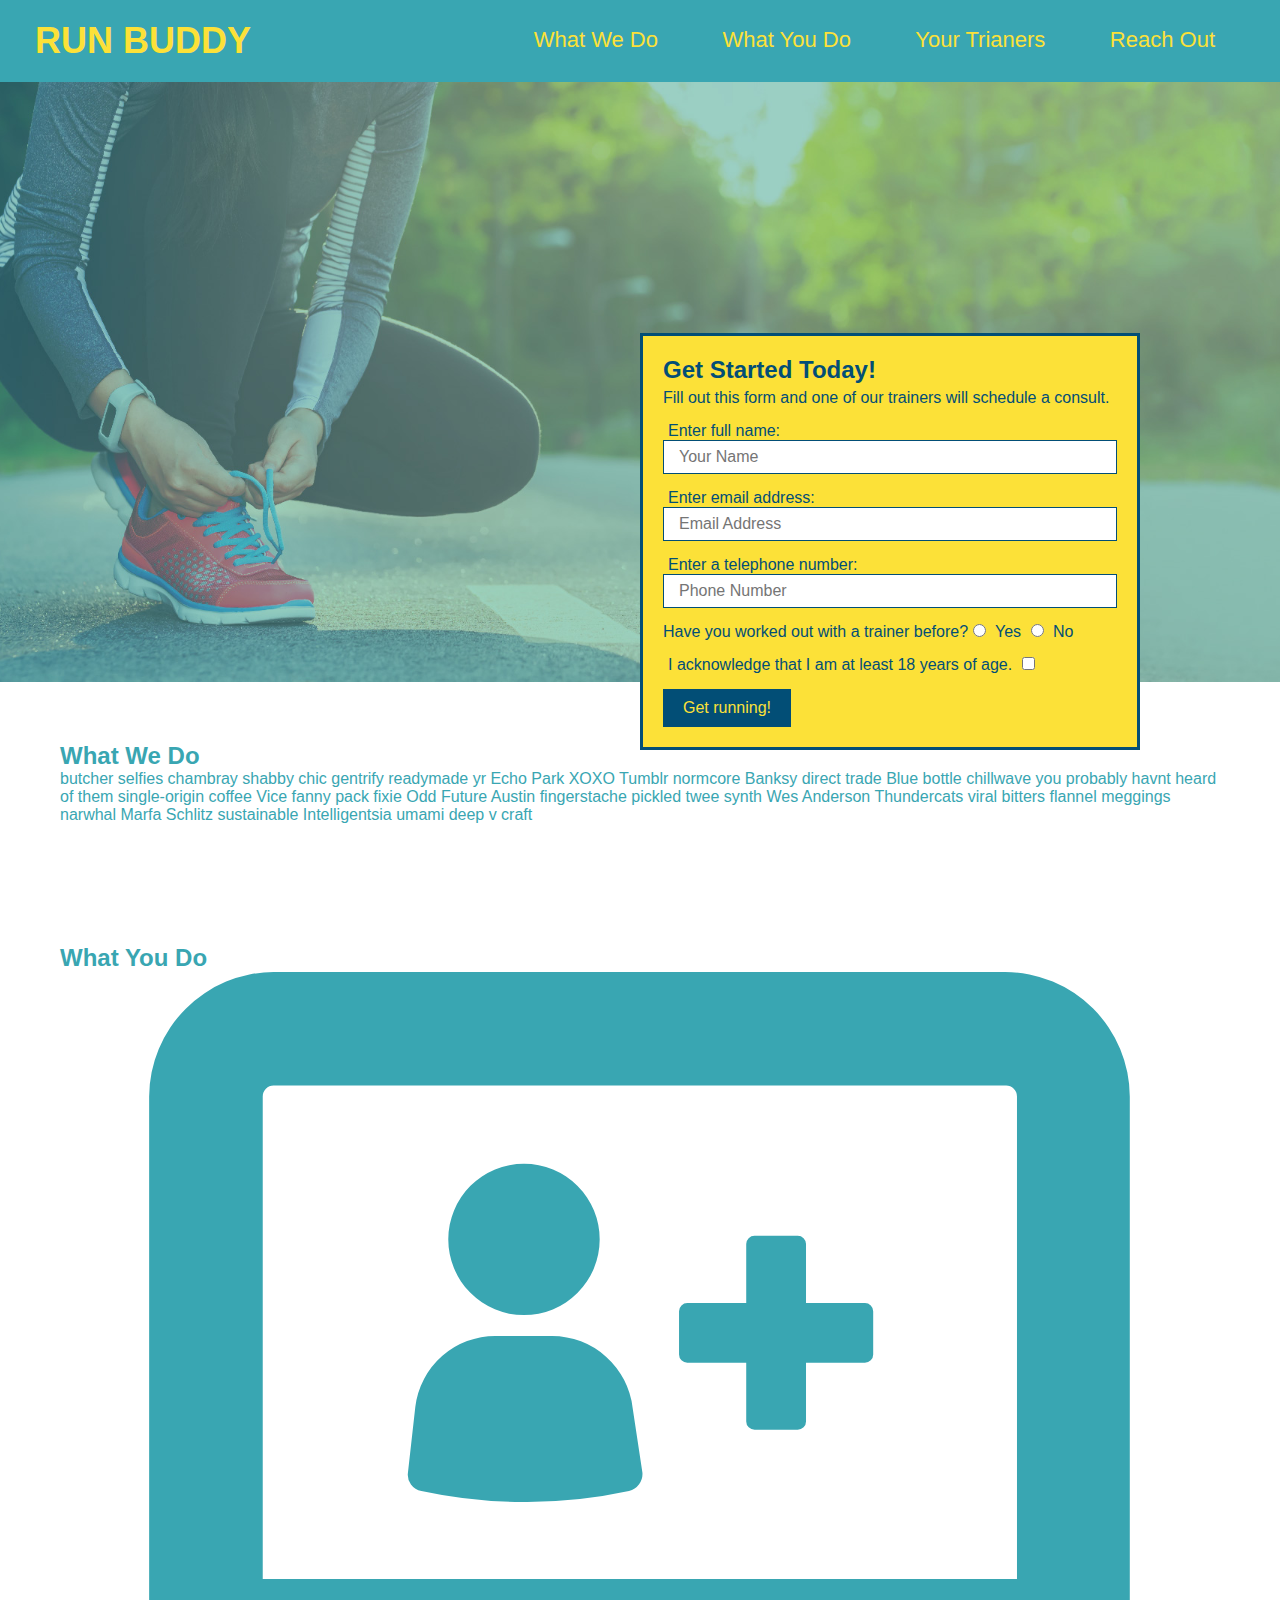
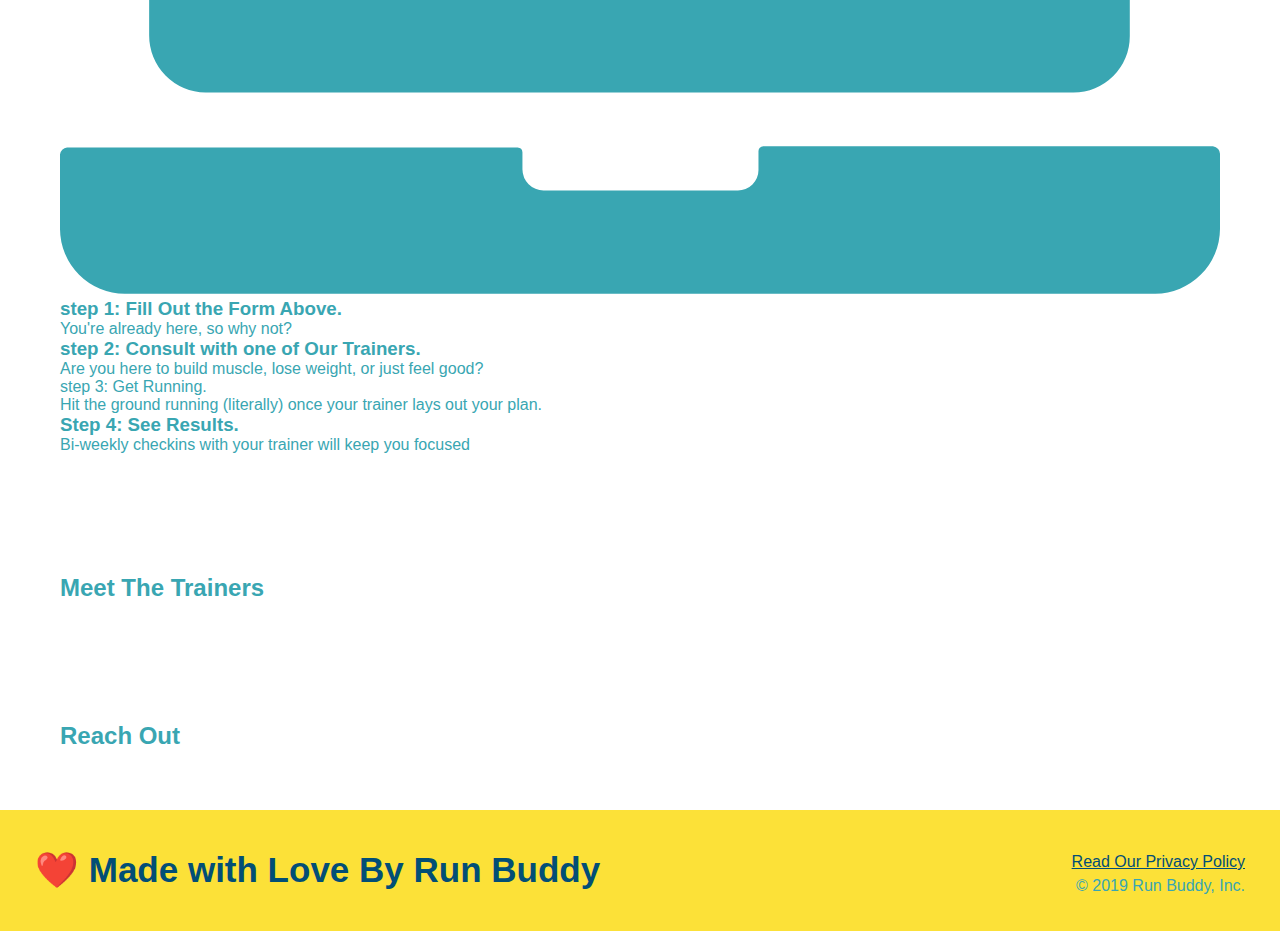
==== index.html @ 588a7736 "run buddy" ====
<!DOCTYPE html>
<html lang="eng">
  <head>
    <link rel="stylesheet" href="./assets/css/style.css" />   
   <meta charset="UTF-8"  />
   <title>Run Buddy</title>
  </head>
<body>
    <!-- navigation -->
    <header>
      <h1>
       <a href="/">RUN BUDDY</a>
     </h1> 
     <nav>
     <!-- Unordered List element-->
     <ul>
      <!-- List item element-->
     <li>
        <!-- Anchor element-->
     <a href="#what-we-do">What We Do</a>
     </li>
     <li>
    <a href="#what-you-do">What You Do</a>
     </li>
     <li>
     <a href="#your-trainers">Your Trianers</a>
     </li>
     <li>
     <a href="reach-out">Reach Out</a>
     </li>
     </ul>
     </nav>
     </header>
     
     <!-- hero/jumbotron-->
     <section class="hero">
      <div class="hero-form">
        <h3>Get Started Today!</h3>
        <p>Fill out this form and one of our trainers will schedule a consult.</p>
        <form>
         <label for="name">Enter full name:</label>
         <input type="text" placeholder="Your Name" name="name" id="name" class="form-input">

         <label for="email">Enter email address:</label>
         <input type="text" placeholder="Email Address" name="email" id="email" class="form-input">

         <label for="phone">Enter a telephone number:</label>
         <input type="text" placeholder="Phone Number" name="phone" id="phone" class="form-input">
         
          <p>
            Have you worked out with a trainer before?
            <input type="radio" name="trainer-confirm" id="trainer-yes" />
            <label for="trainer-yes">Yes</label>
            <input type="radio" name="trainer-confirm" id="trainer-no" />
            <label for="trainer-no">No</label>
          </p>
          <p>
            <label for="checkbox" >
              I acknowledge that I am at least 18 years of age.
            </label>
            <input type="checkbox" name="age-confirm" id="checkbox" />
          </p>
          <button type="submit">
            Get running!
          </button>
        </form>
      </div>
    </section>
     <!--"what we do" section-->
     <section id="what-we-do">
     <h2>What We Do</h2>
     <p>
       butcher selfies chambray shabby chic gentrify readymade yr Echo Park XOXO Tumblr normcore Banksy direct trade Blue bottle chillwave you probably havnt heard of them single-origin coffee Vice fanny pack fixie Odd Future Austin fingerstache pickled twee synth Wes Anderson Thundercats viral bitters flannel meggings narwhal Marfa Schlitz sustainable Intelligentsia umami deep v craft
     </p>
     </section>

     <!--"What you do" section-->
     <section id="what-you-do">
        <h2>What You Do</h2>

        <div>
          <img src="./assets/images/step-1.svg" alt=""/>
          <h3> step 1: Fill Out the Form Above.</h3>
          <p>You're already here, so why not?</p>
        </div>

        <div>
          <h3>step 2: Consult with one of Our Trainers.</h3>
          <p>Are you here to build muscle, lose weight, or just feel good?</p>
        </div>

        <div>step 3: Get Running.
        <p>Hit the ground running (literally) once your trainer lays out your plan.</p>
      </div>

<div>
  <h3>Step 4: See Results.</h3>
  <p>Bi-weekly checkins with your trainer will keep you focused</p>
</div>
     </section>

     <!--"meet the trainers" section-->
     <section>
        <h2>Meet The Trainers</h2>
     </section>
     <!--"reach out" section-->
     <section>
        <h2>Reach Out</h2>
     </section>

     <!--footer-->
     <footer>
         <div>
             <a href="#">Read Our Privacy Policy</a><br />
             &copy; 2019 Run Buddy, Inc.
         </div>
        <h2>❤️ Made with Love By Run Buddy</h2>
     </footer>
 </body>
     </html>
---- assets/css/style.css ----
* {
margin: 0;
padding: 0;
box-sizing: border-box;
}

body {
    /* more on this crazy alphanumerical value in a minute! */
 color: #39a6b2;
font-family: Helvetica, Arial, sans-serif;
}
  /* apply styles to <header> */
header {
    padding:20px 35px;
    background-color: #39a6b2;
}
header h1 {
    font-weight: bold;
    font-size: 36px;
    color: #fce138;
    margin: 0;
     display: inline;
}

header a {
text-decoration: none;
color: #fce138;
}

header nav {
    float: right;
    margin: 7px 0;
}

header nav ul li {
    display: inline;
}

header nav ul li a {
    margin: 0 30px;
    font-weight: lighter;
    font-size: 22px;
 }

footer {
    background: #fce138;
    width: 100%;
    padding: 40px 35px;
}

footer h2 {
    display: inline;
    color:#024e76;
    font-size: 35px;
    margin: 0;
}

footer div {
float: right;
line-height: 1.5;
text-align: right;
}

footer a {
     color: #024e76;
}

section {
  padding: 60px;
}  

 /* Hero Style Start */
.hero {
   background-image: url("../images/hero-bg.jpg");
  height: 600px;
   background-size: cover;
  background-position: center;
     position: realative;
}
  /* Hero Style End */
  


.hero-form {
border: 3px solid #024e76;
background-color: #fce138;
padding: 20px;
width: 500px;
color: #024e76;
position: absolute;
bottom: 150px;
right: 140px;
 }
.hero-form h3 {
   font-size: 24px;
  margin: 0;
}

.hero-form p {
  margin: 5px 0 15px 0;
}

.form-input {
    border: 1px solid #024e76;
    display: block;
    padding: 7px 15px;
    font-size: 16px;
    color: #024e76;
    width: 100%;
 margin-bottom: 15px;
  }

.hero-form label {
   margin: 0 5px;
  }

.hero-form button{
  color: #fce138;
   background-color: #024e76;
  border: none;
   padding: 10px 20px;
   font-size: 16px;
  }
  /* HERO STYLES END */
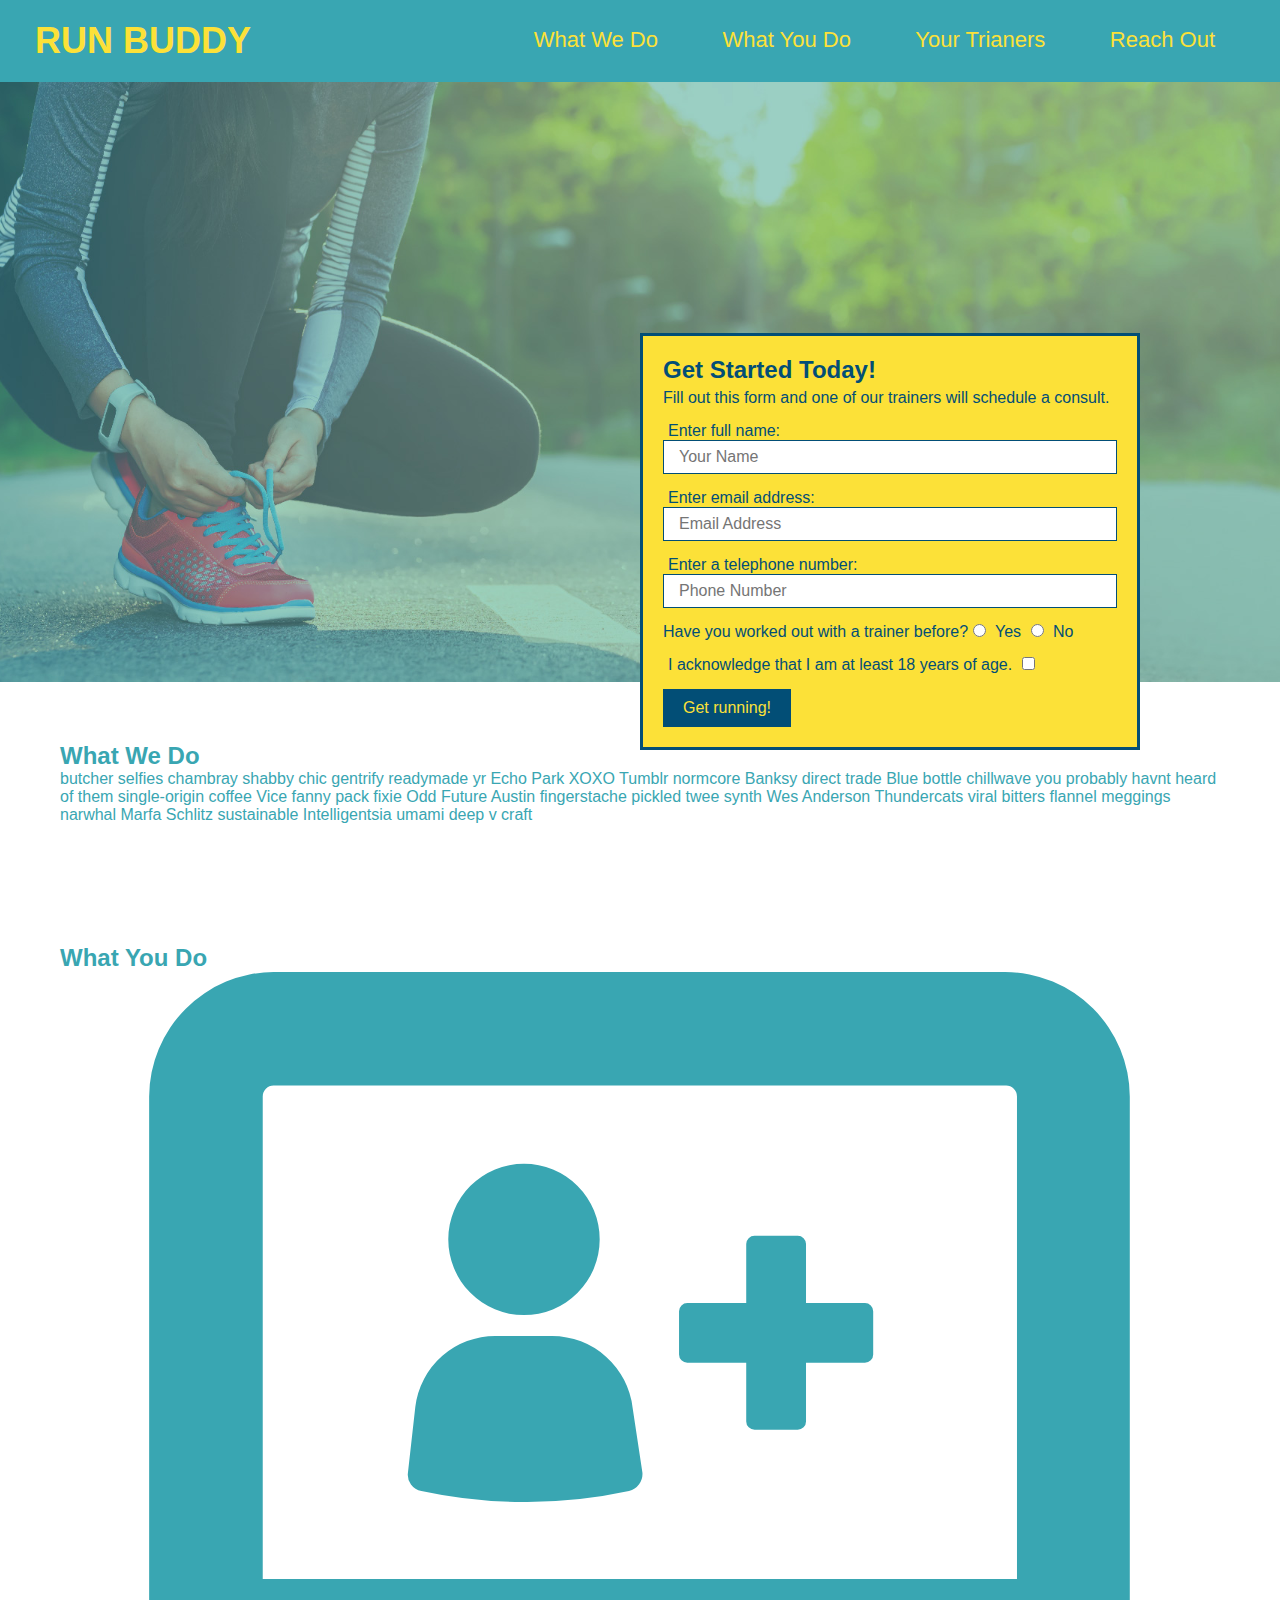
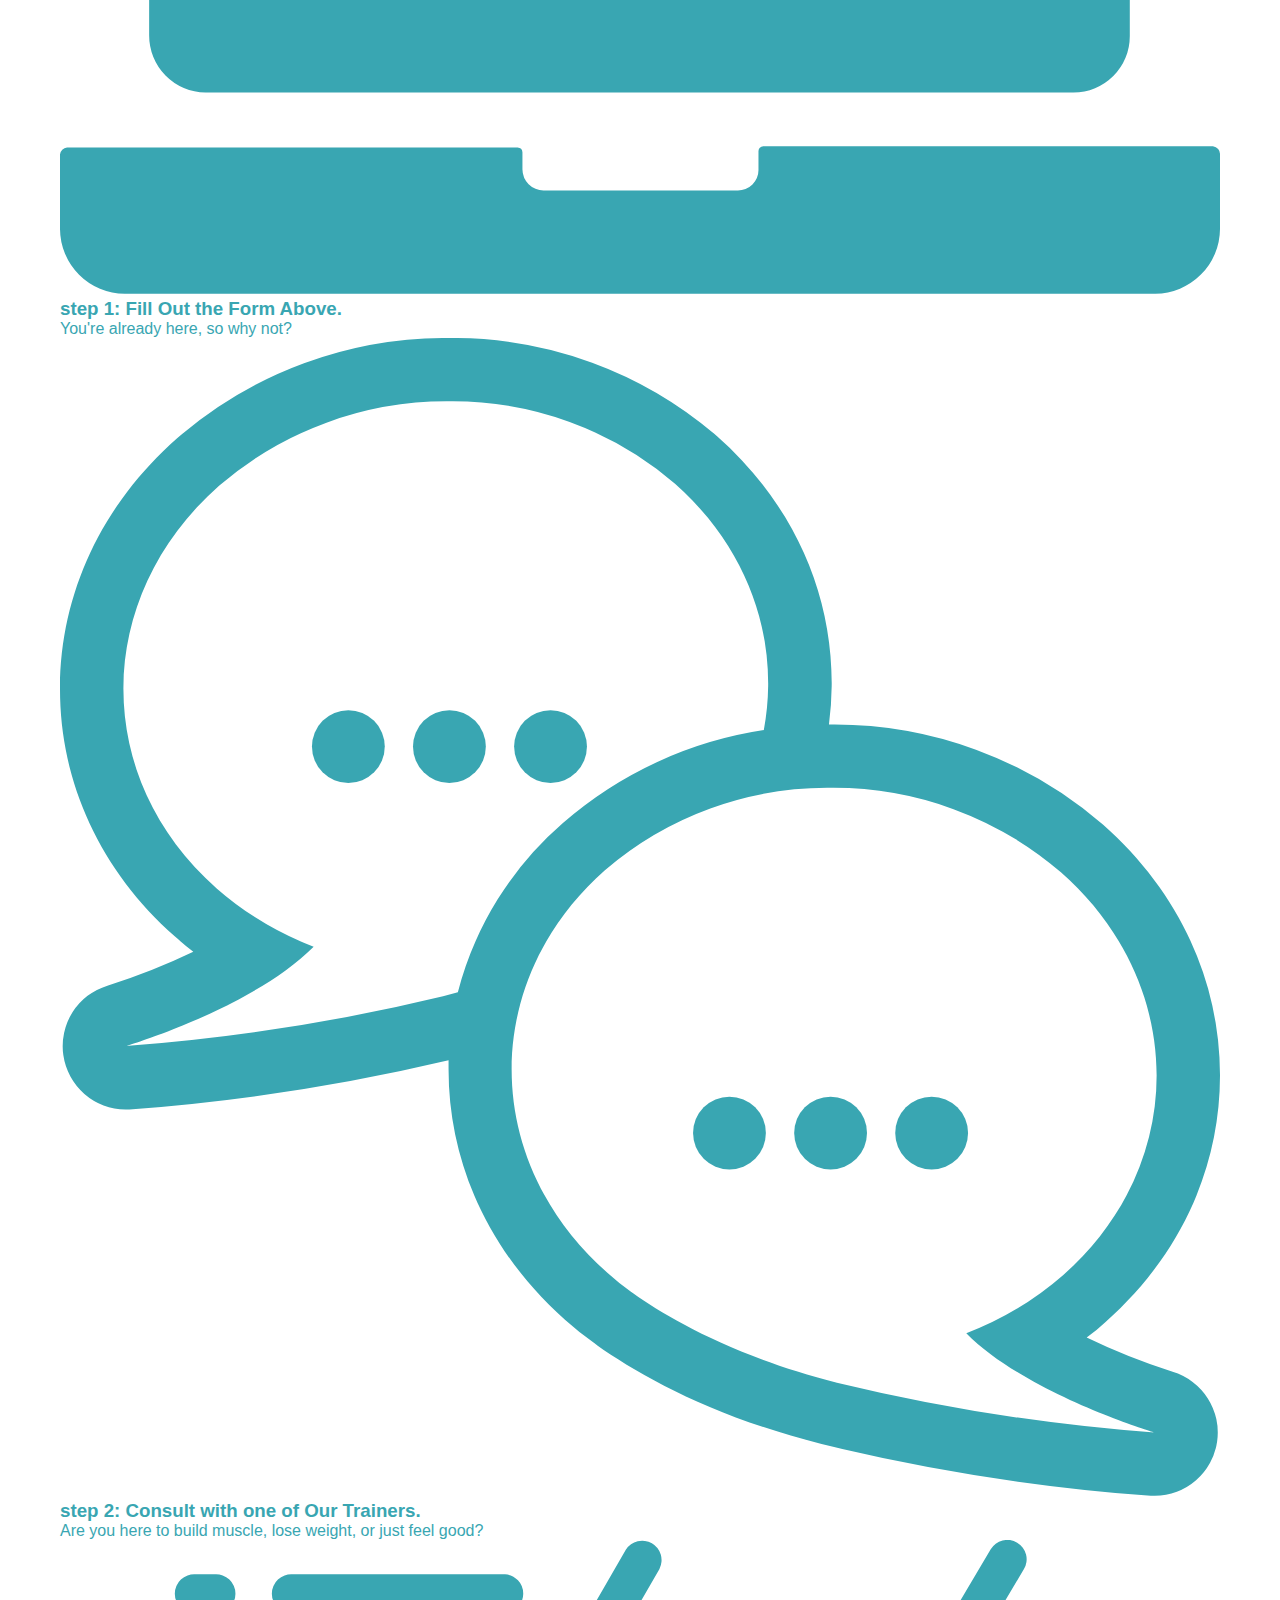
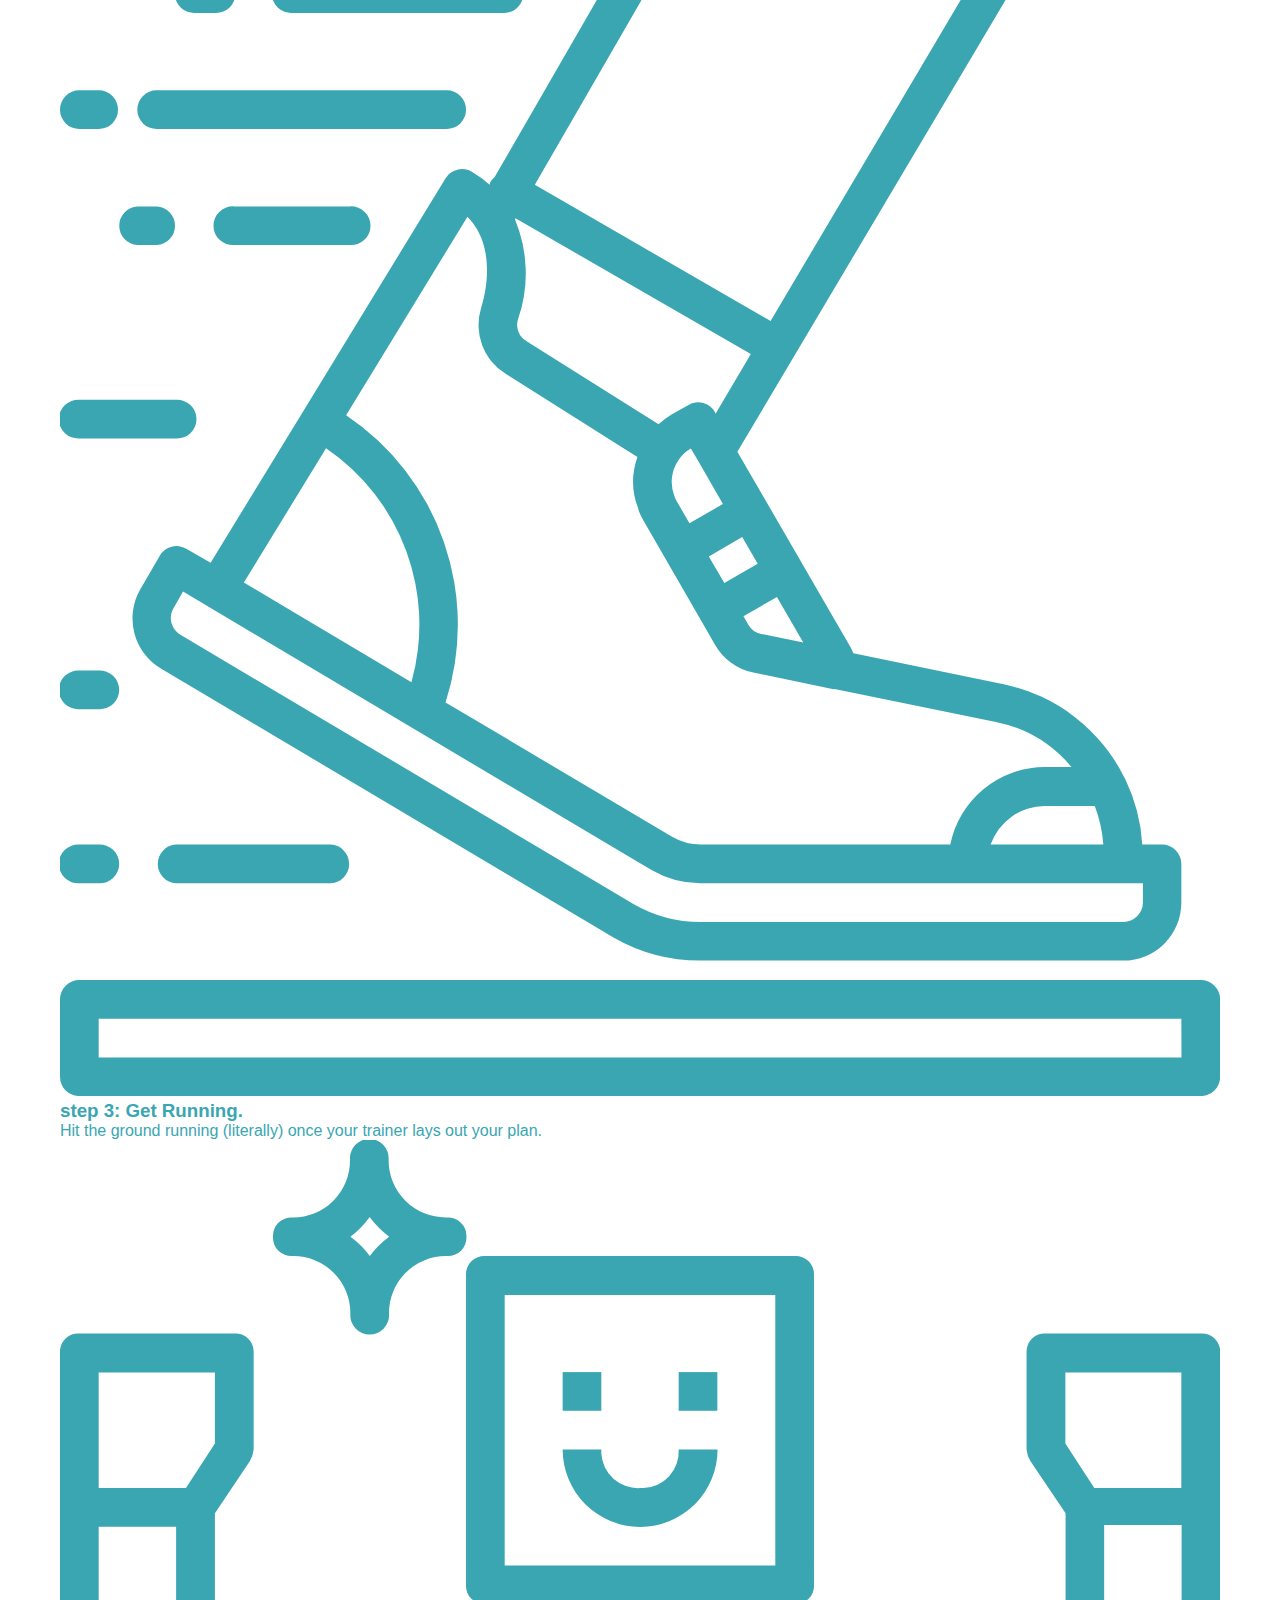
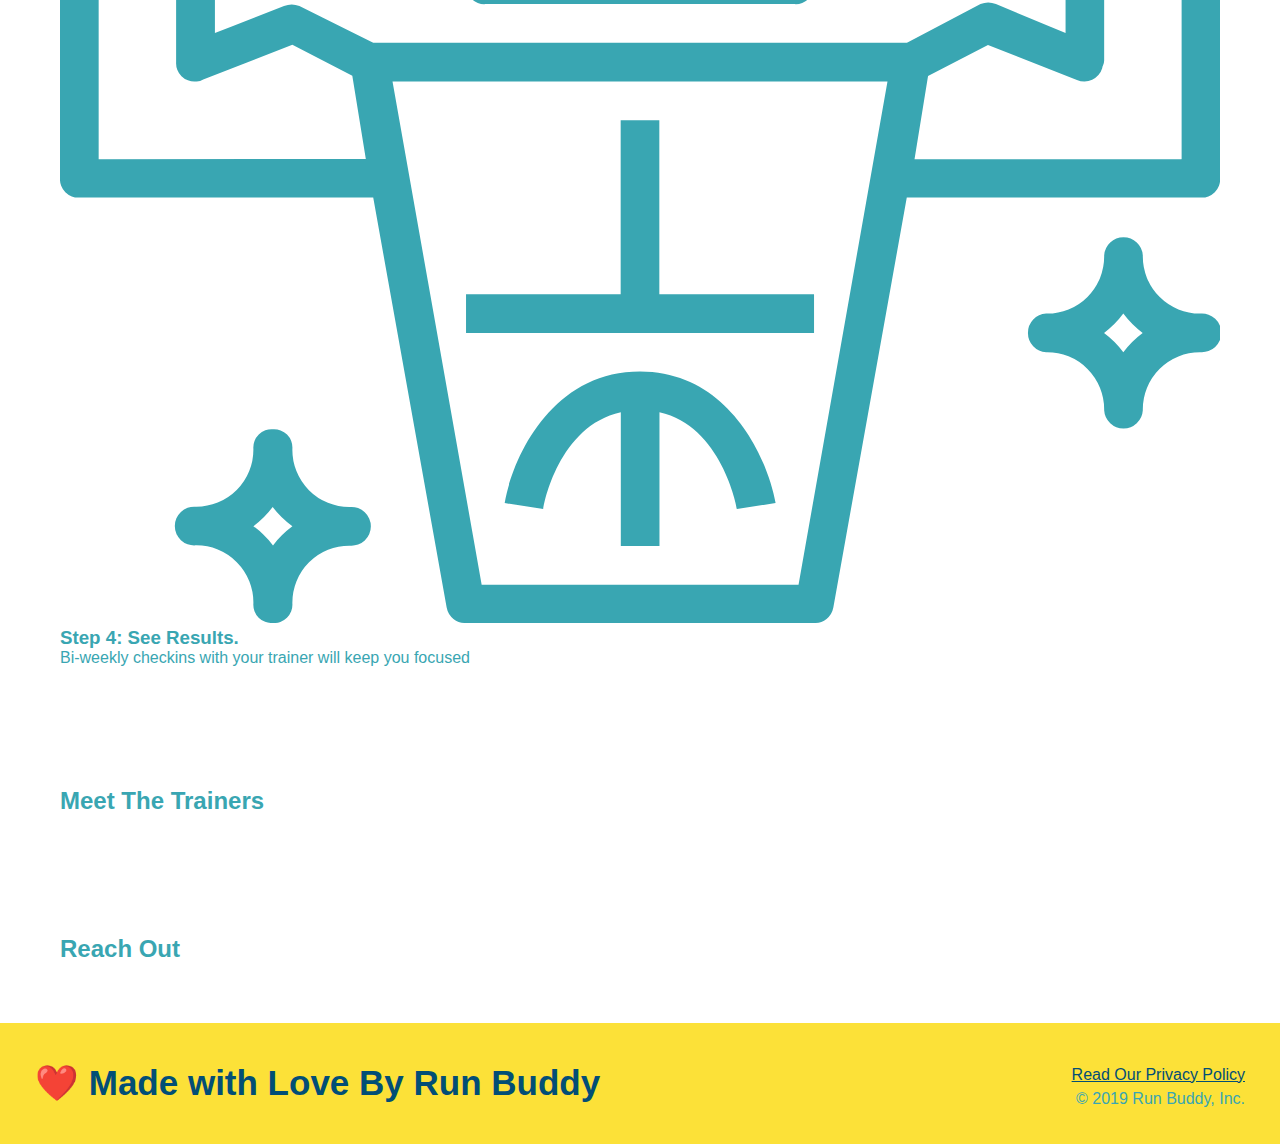
==== commit 38e73e5a: "run buddy" ====
--- a/index.html
+++ b/index.html
@@ -46,7 +46,7 @@
 
          <label for="phone">Enter a telephone number:</label>
          <input type="text" placeholder="Phone Number" name="phone" id="phone" class="form-input">
-         
+
           <p>
             Have you worked out with a trainer before?
             <input type="radio" name="trainer-confirm" id="trainer-yes" />
@@ -85,15 +85,19 @@
         </div>
 
         <div>
+          <img src="./assets/images/step-2.svg" alt=""/>
           <h3>step 2: Consult with one of Our Trainers.</h3>
           <p>Are you here to build muscle, lose weight, or just feel good?</p>
         </div>
 
-        <div>step 3: Get Running.
+        <div>
+          <img src="./assets/images/step-3.svg" alt=""/> 
+          <h3>step 3: Get Running.</h3>
         <p>Hit the ground running (literally) once your trainer lays out your plan.</p>
       </div>
 
 <div>
+  <img src="./assets/images/step-4.svg" alt=""/>
   <h3>Step 4: See Results.</h3>
   <p>Bi-weekly checkins with your trainer will keep you focused</p>
 </div>
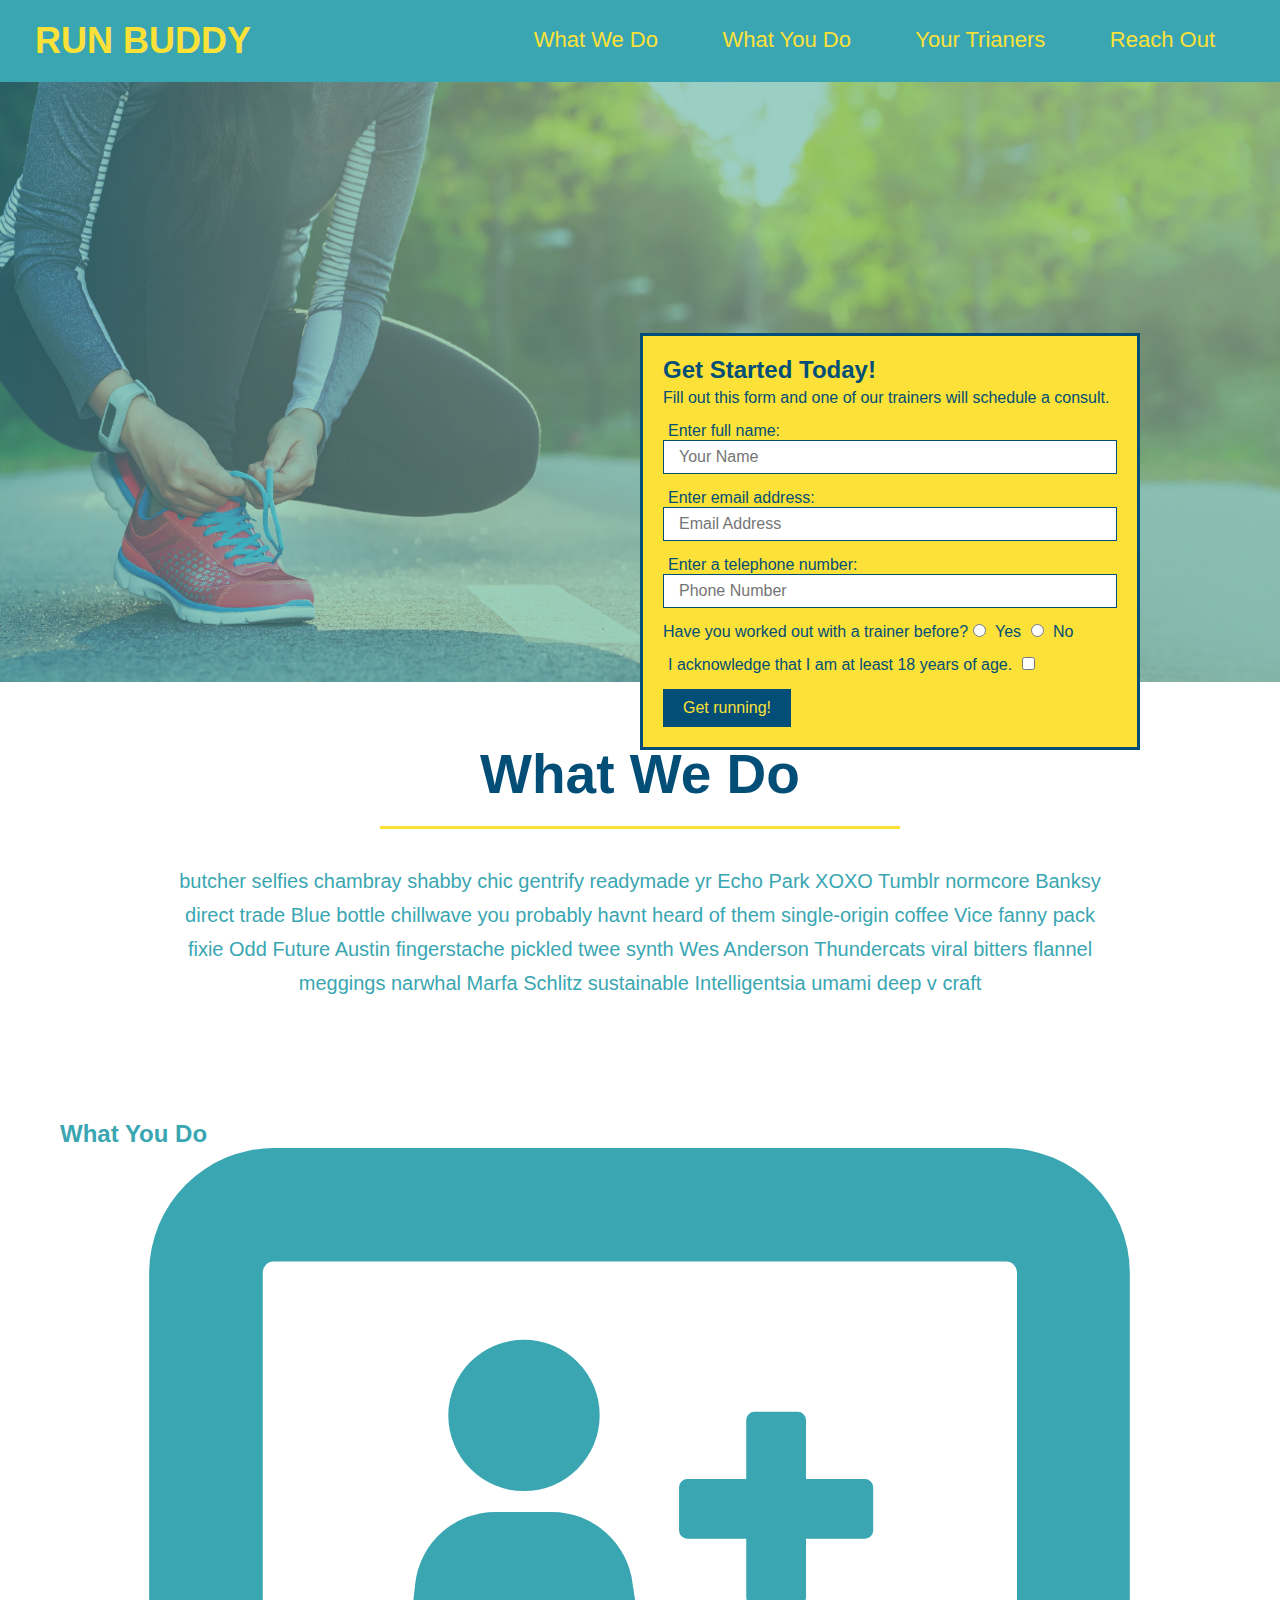
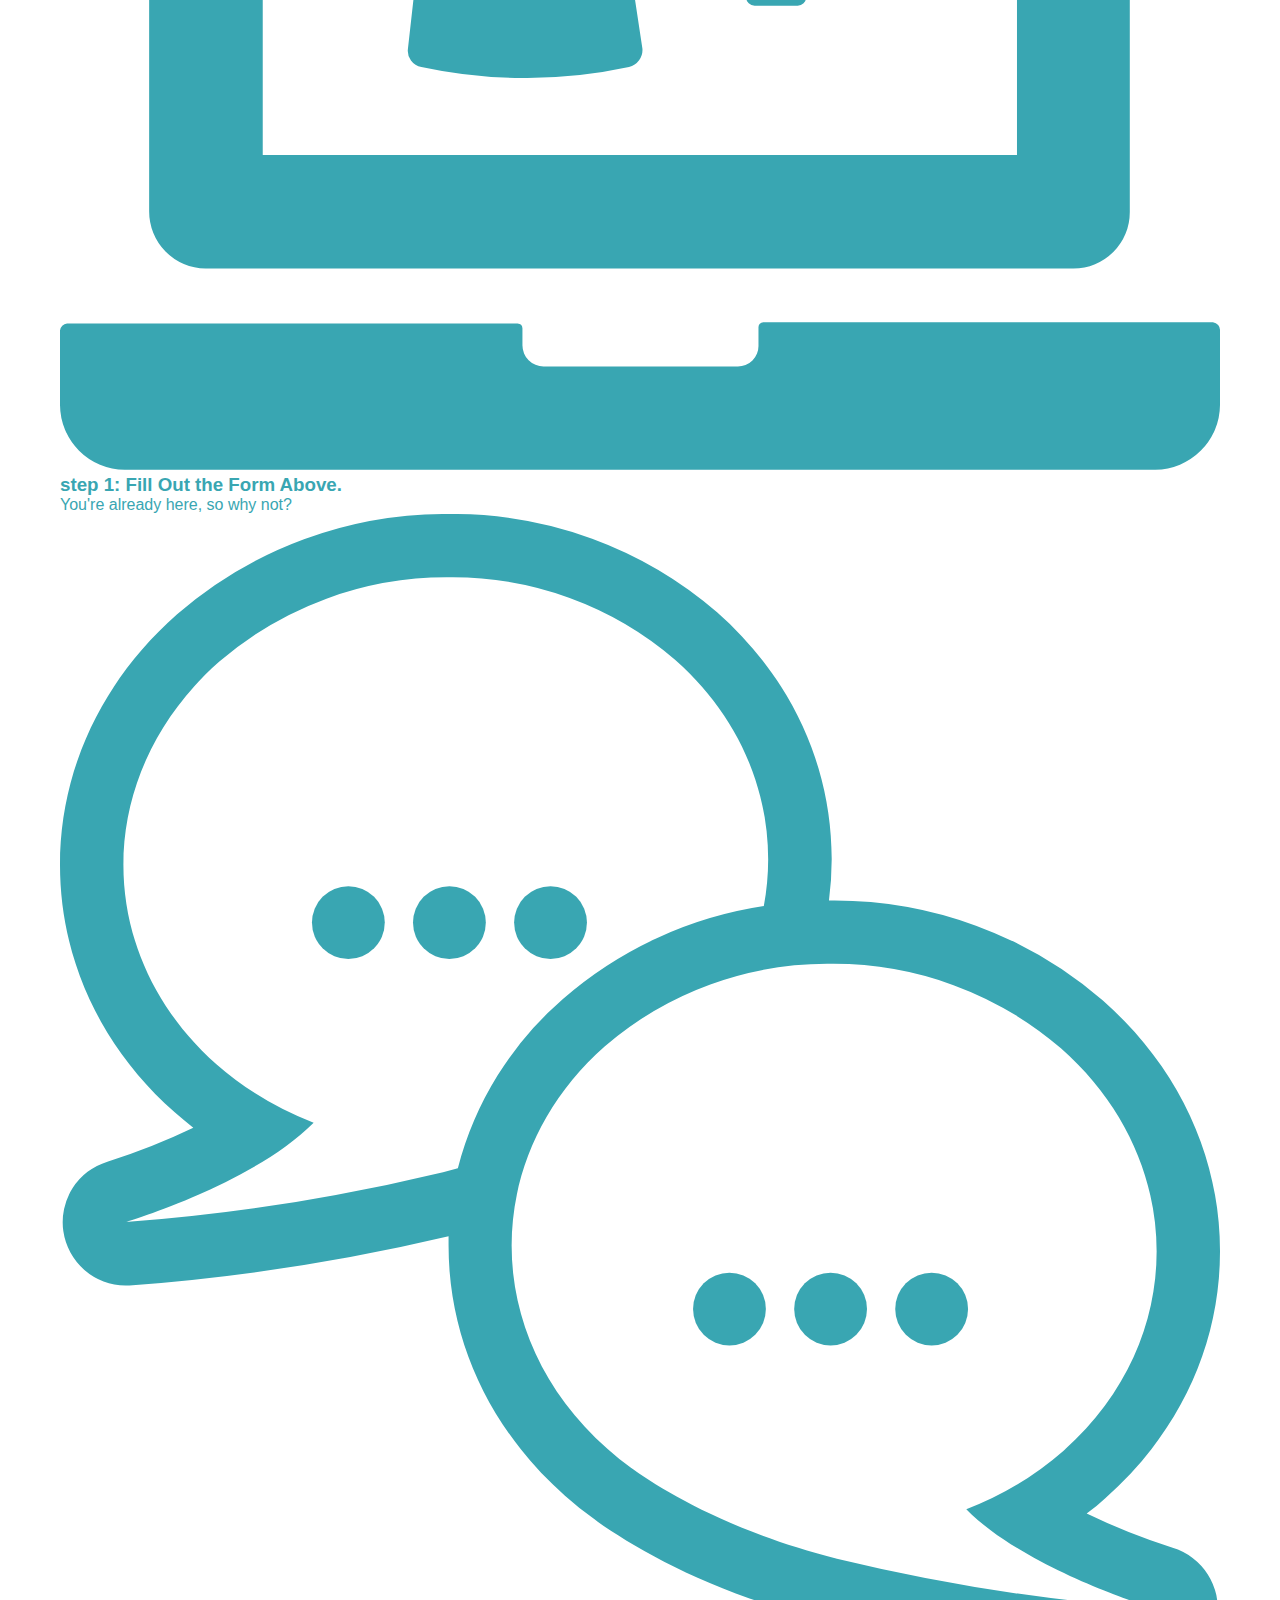
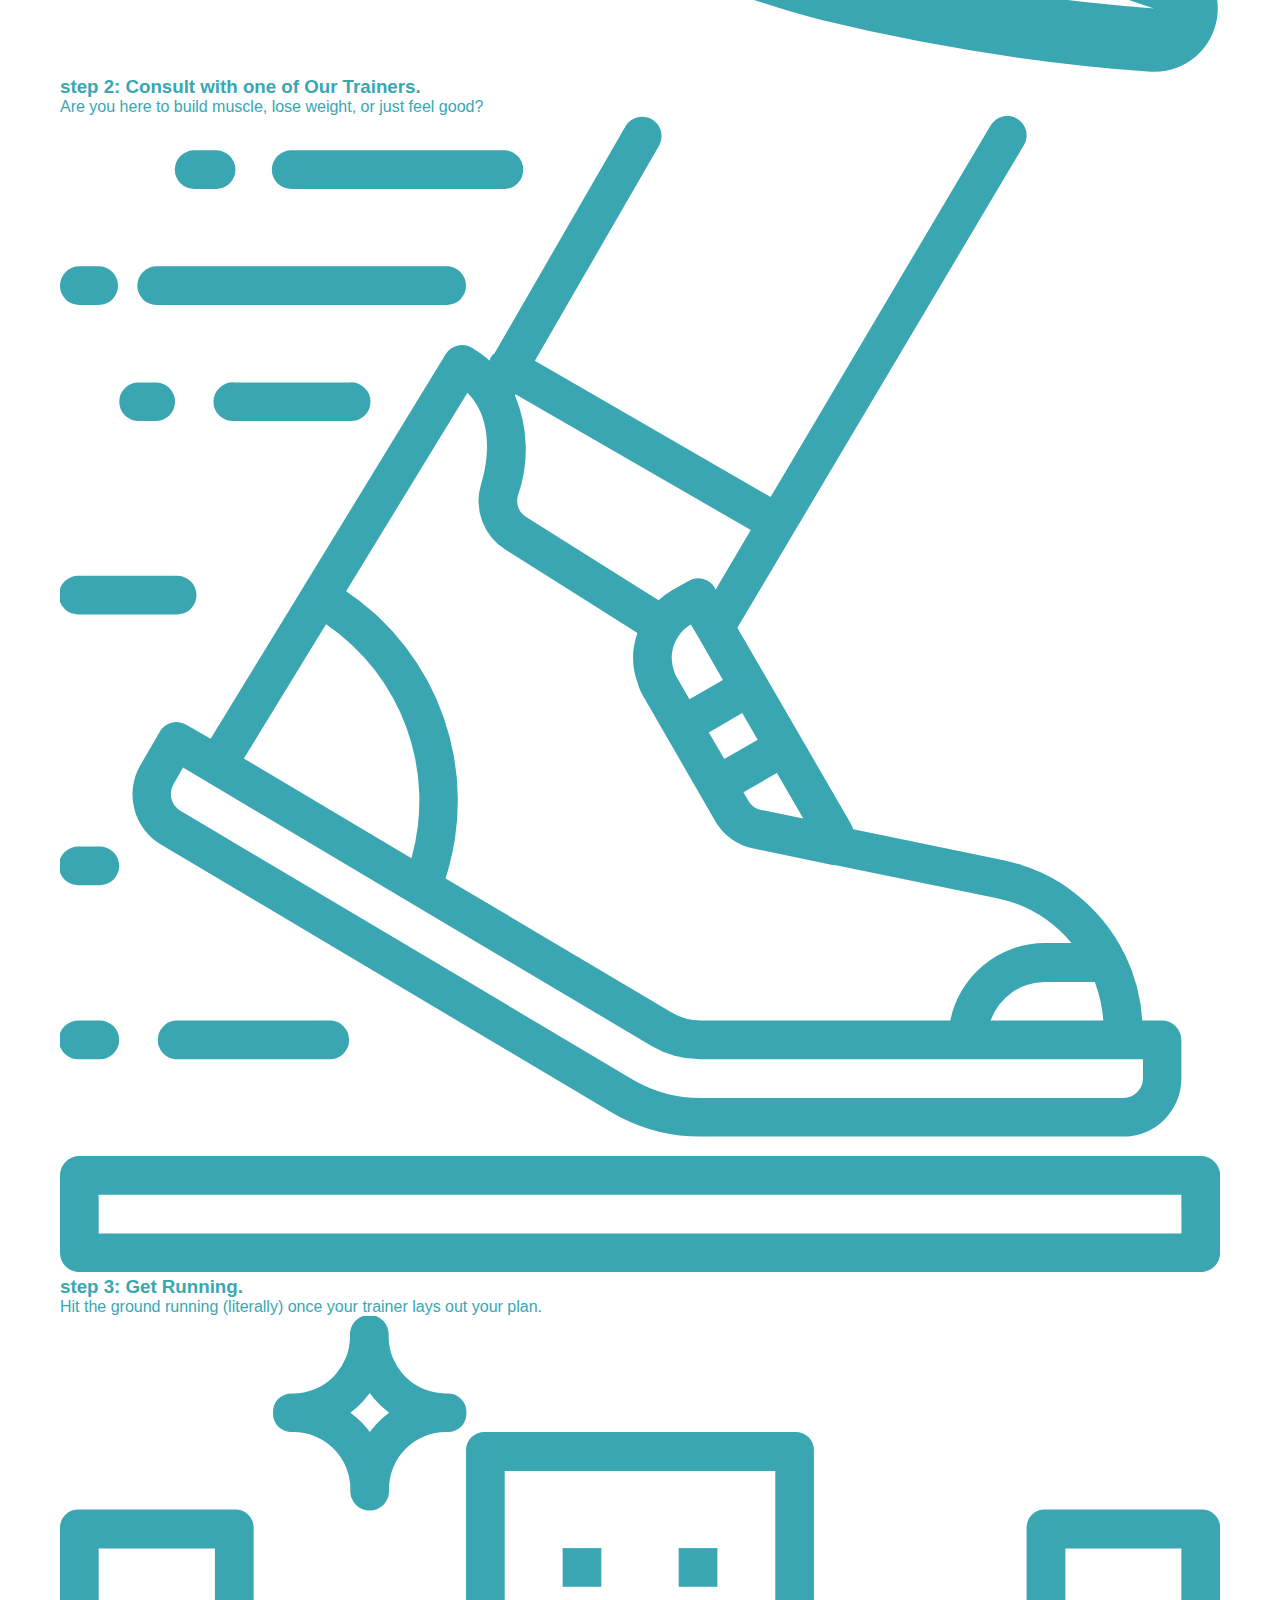
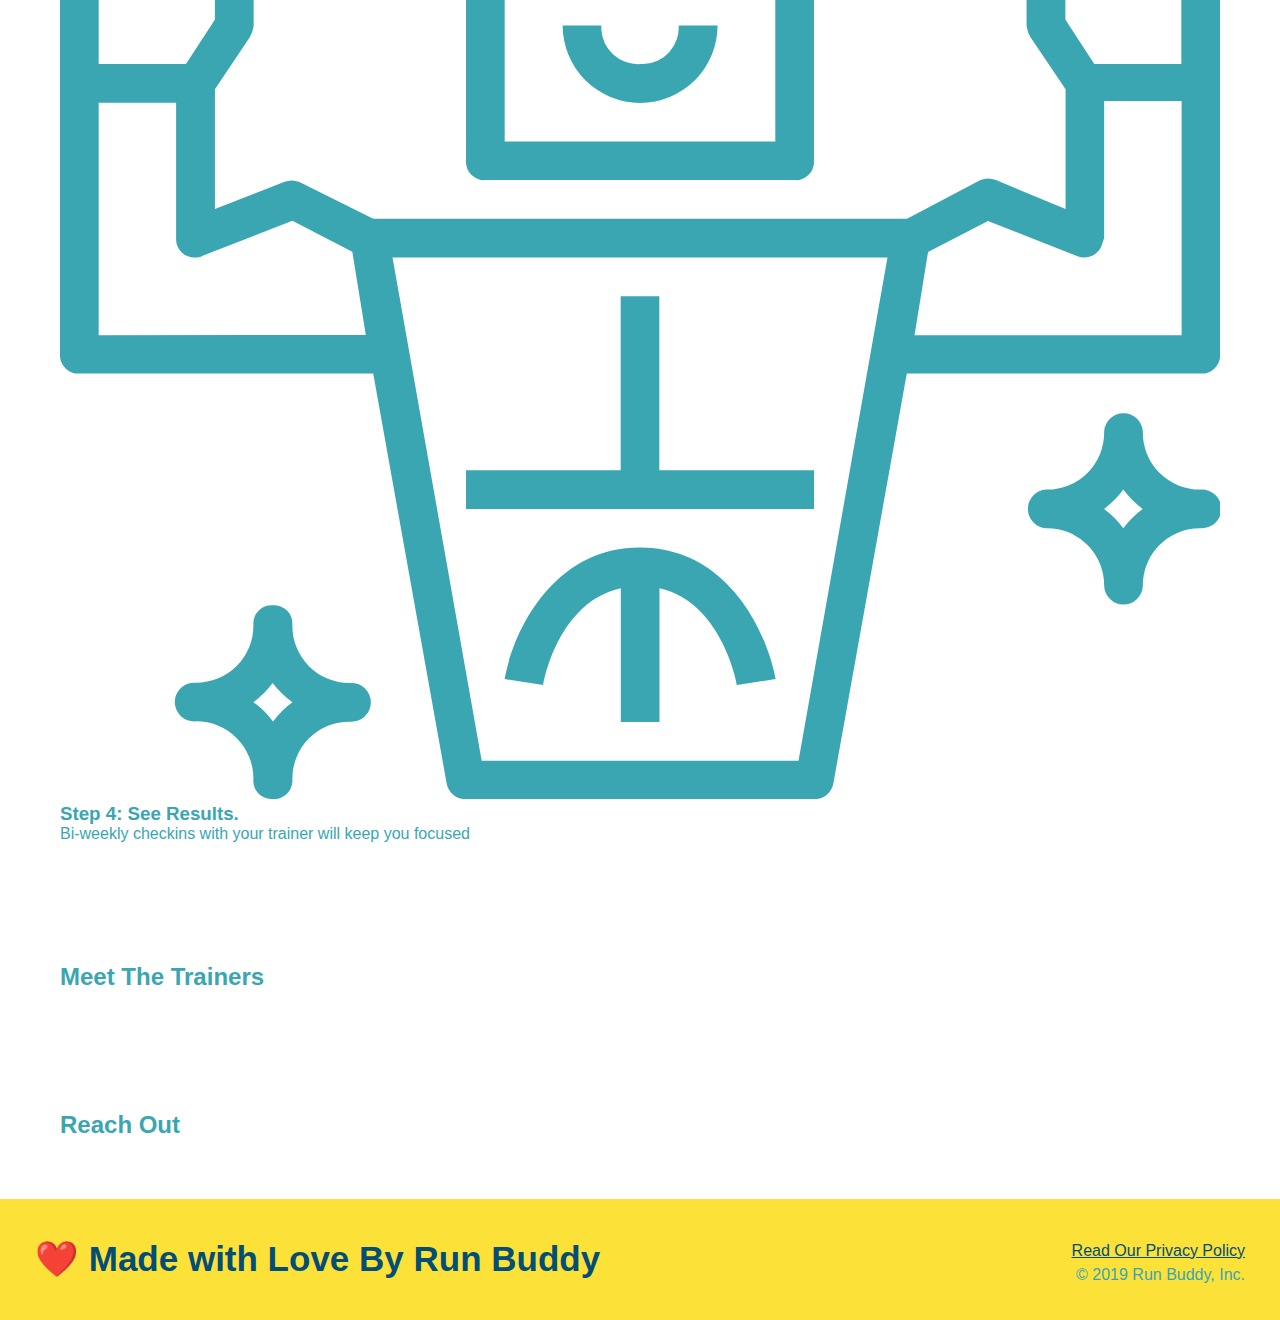
==== commit 40d5251e: "style what we do section" ====
--- a/index.html
+++ b/index.html
@@ -67,7 +67,7 @@
       </div>
     </section>
      <!--"what we do" section-->
-     <section id="what-we-do">
+     <section id="what-we-do" class="intro">
      <h2>What We Do</h2>
      <p>
        butcher selfies chambray shabby chic gentrify readymade yr Echo Park XOXO Tumblr normcore Banksy direct trade Blue bottle chillwave you probably havnt heard of them single-origin coffee Vice fanny pack fixie Odd Future Austin fingerstache pickled twee synth Wes Anderson Thundercats viral bitters flannel meggings narwhal Marfa Schlitz sustainable Intelligentsia umami deep v craft
--- a/assets/css/style.css
+++ b/assets/css/style.css
@@ -121,4 +121,26 @@
    padding: 10px 20px;
    font-size: 16px;
   }
-  /* HERO STYLES END */+  /* HERO STYLES END */
+
+  .intro {
+    text-align: center;
+  }
+
+  .intro h2 {
+    font-size: 55px;
+    color: #024e76;
+    margin-bottom: 35px;
+    padding: 0 100px 20px 100px;
+    border-bottom: 3px solid;
+    border-color: #fce138;
+    display: inline-block;
+  }
+
+  .intro p {
+    line-height: 1.7;
+    color: #39a6b2;
+    width: 80%;
+    font-size: 20px;
+    margin: 0 auto;
+  }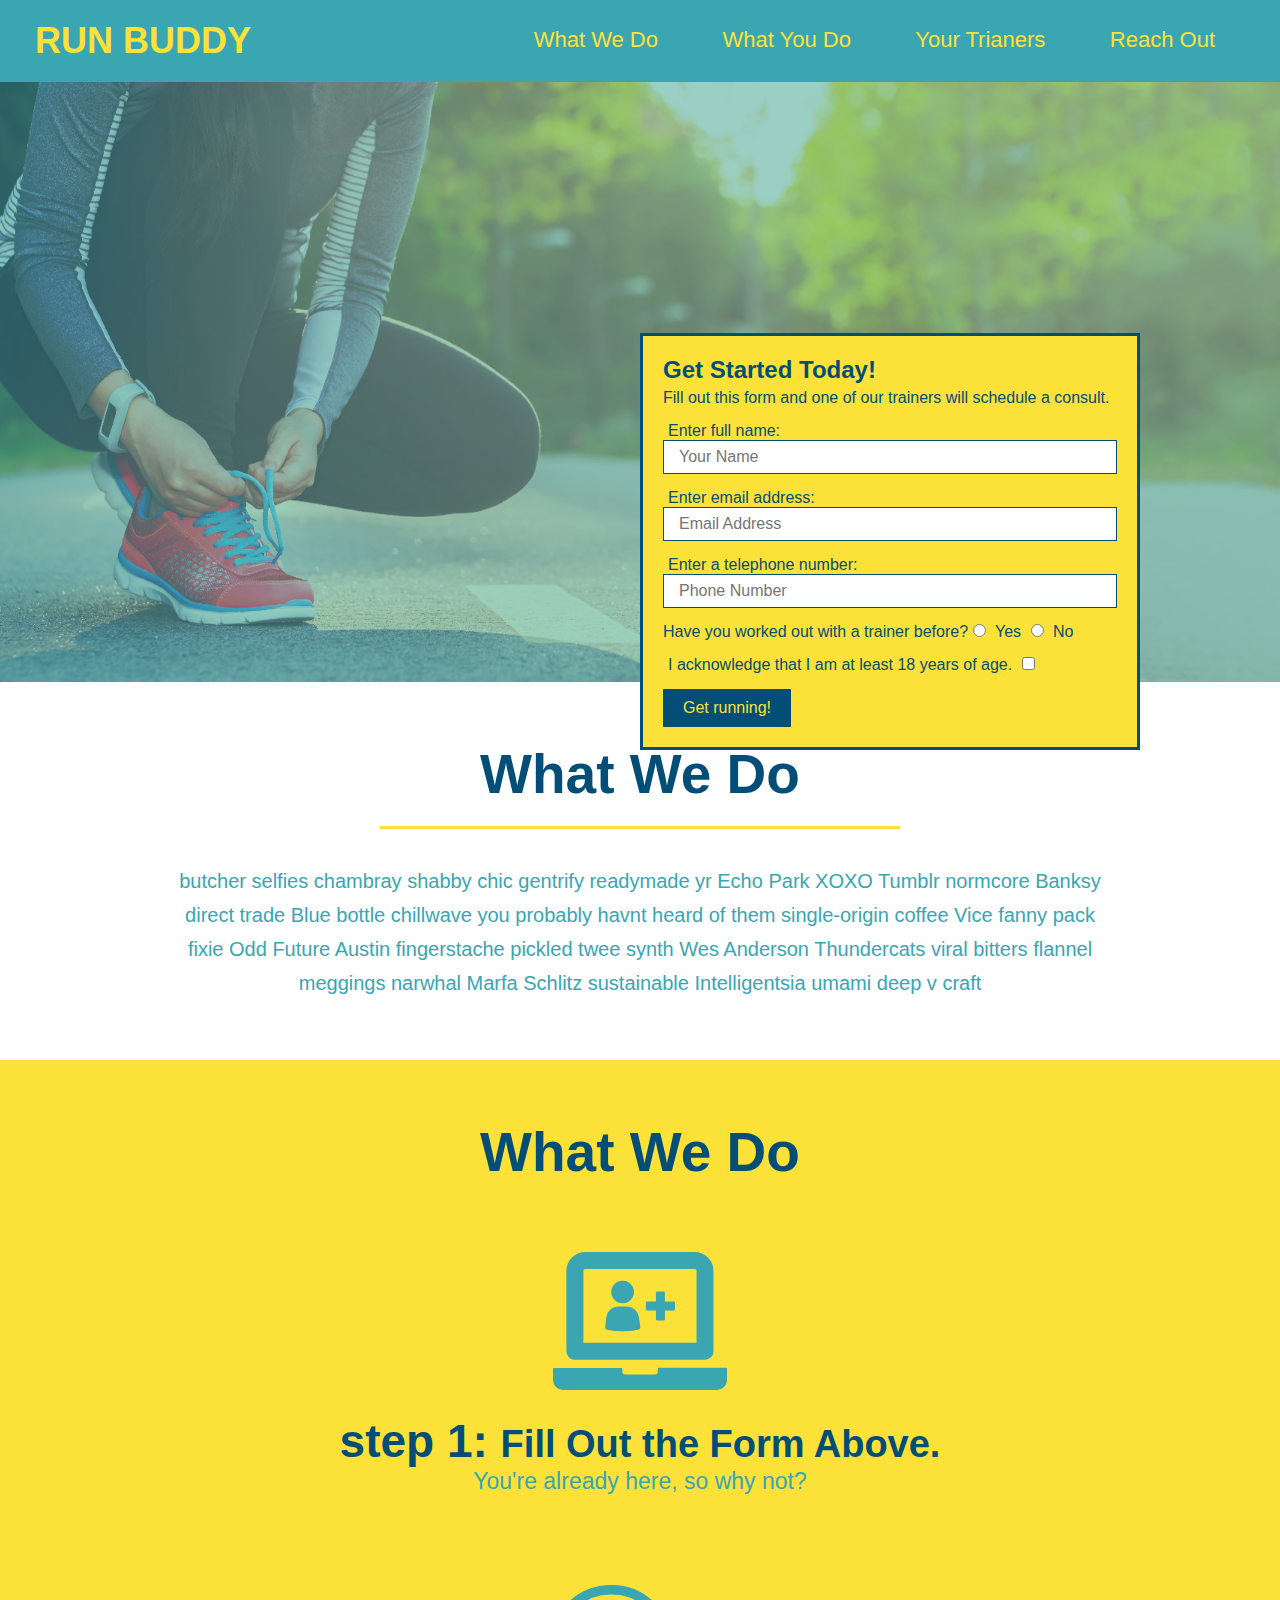
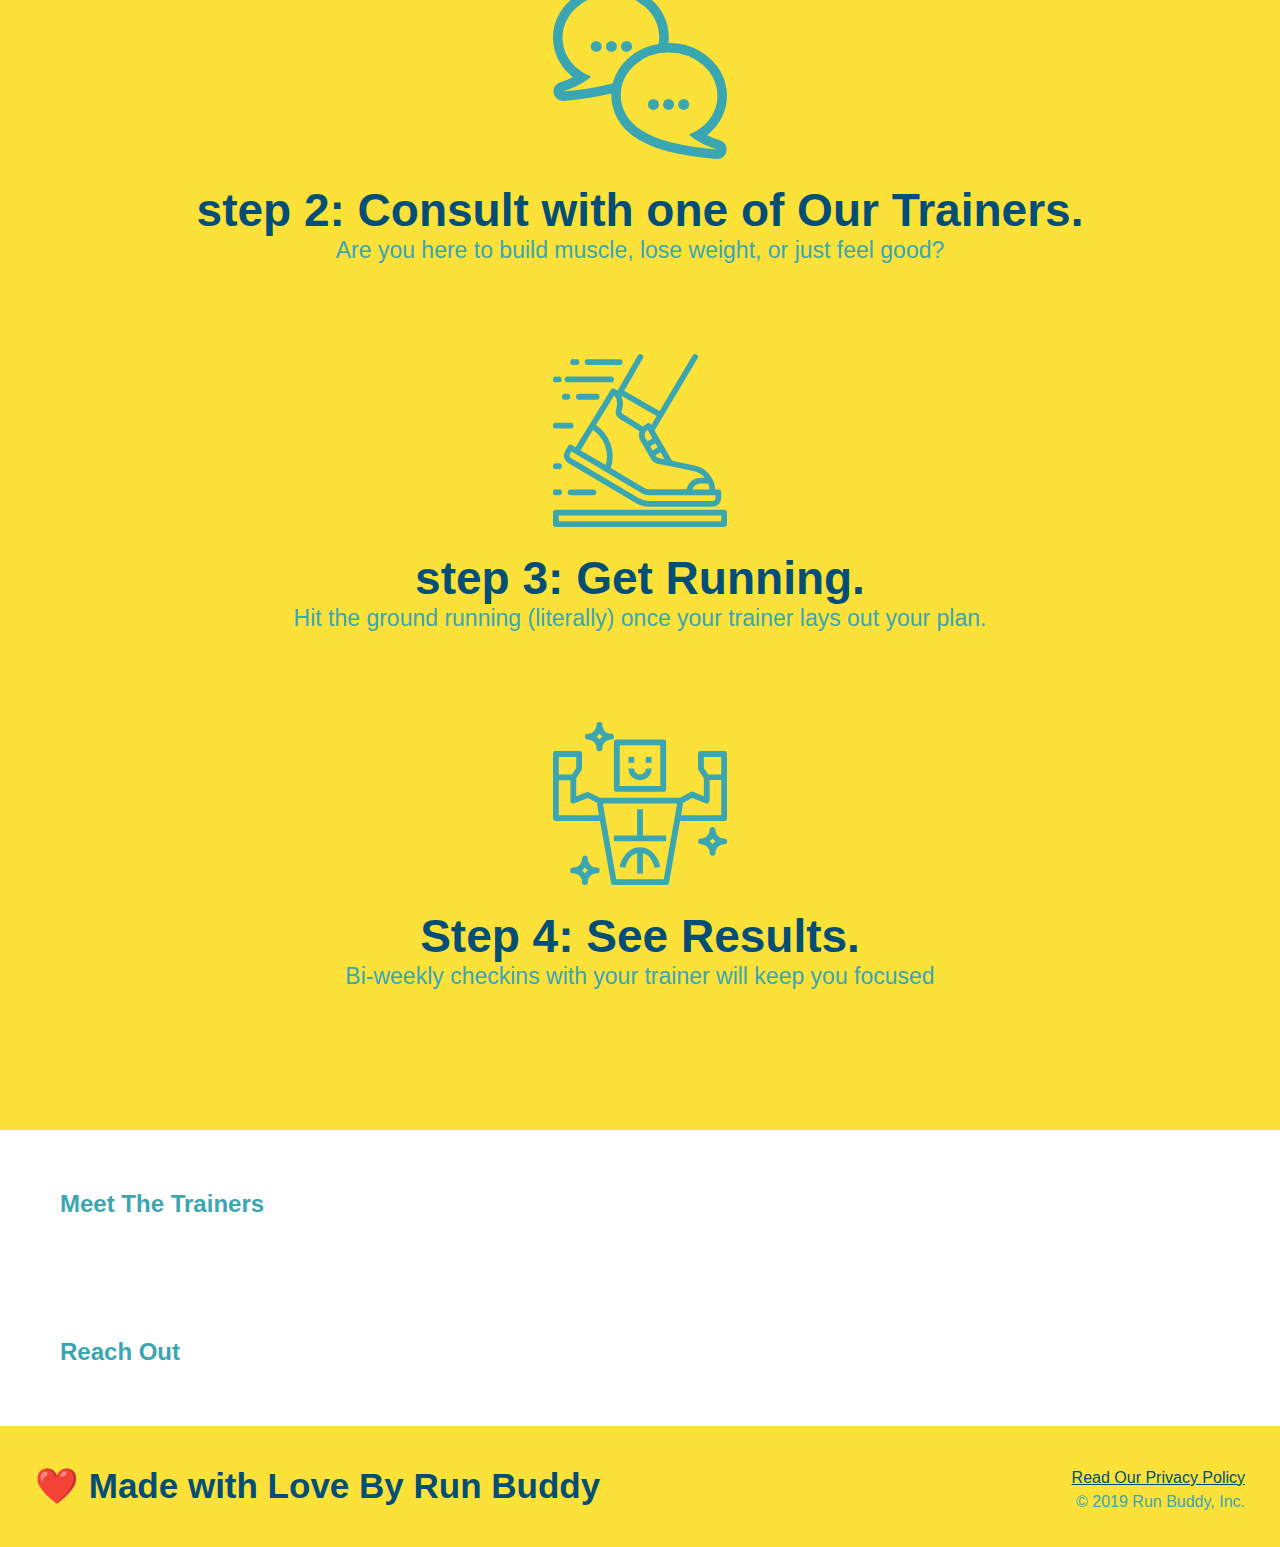
==== commit 72c1c095: "style what you do section" ====
--- a/index.html
+++ b/index.html
@@ -68,19 +68,19 @@
     </section>
      <!--"what we do" section-->
      <section id="what-we-do" class="intro">
-     <h2>What We Do</h2>
+     <h2 class="section-title primary-border">What We Do</h2>
      <p>
        butcher selfies chambray shabby chic gentrify readymade yr Echo Park XOXO Tumblr normcore Banksy direct trade Blue bottle chillwave you probably havnt heard of them single-origin coffee Vice fanny pack fixie Odd Future Austin fingerstache pickled twee synth Wes Anderson Thundercats viral bitters flannel meggings narwhal Marfa Schlitz sustainable Intelligentsia umami deep v craft
      </p>
      </section>
 
      <!--"What you do" section-->
-     <section id="what-you-do">
-        <h2>What You Do</h2>
+     <section id="what-you-do" class="steps">
+     <h2 class="section-title primary-border">What We Do</h2>
 
         <div>
           <img src="./assets/images/step-1.svg" alt=""/>
-          <h3> step 1: Fill Out the Form Above.</h3>
+          <h3> step 1: <span>Fill Out the Form Above.</span></h3>
           <p>You're already here, so why not?</p>
         </div>
 
--- a/assets/css/style.css
+++ b/assets/css/style.css
@@ -127,15 +127,6 @@
     text-align: center;
   }
 
-  .intro h2 {
-    font-size: 55px;
-    color: #024e76;
-    margin-bottom: 35px;
-    padding: 0 100px 20px 100px;
-    border-bottom: 3px solid;
-    border-color: #fce138;
-    display: inline-block;
-  }
 
   .intro p {
     line-height: 1.7;
@@ -143,4 +134,49 @@
     width: 80%;
     font-size: 20px;
     margin: 0 auto;
+  }
+
+  .steps {
+    text-align: center;
+    background: #fce138;
+  }
+
+
+  .section-title {
+    font-size: 55px;
+    color: #024e76;
+    margin-bottom: 35px;
+    padding: 0 100px 20px 100px;
+    display: inline-block;
+    border-bottom: 3px solid;
+  }
+
+  .primary-border {
+    border-color: #fce138;
+  }
+  .secondary-border {
+    border-color: #39a6b2;
+  }
+  .steps div {
+    margin-bottom: 80px;
+  }
+  
+  .steps img {
+    width: 15%;
+    margin: 10px 0;
+  }
+  
+  .steps h3 {
+    color: #024e76;
+    font-size: 46px;
+    margin-top: 10px;
+  }
+  
+  .steps p {
+    color: #39a6b2;
+    font-size: 23px;
+  }
+
+  .steps span {
+    font-size: 38px;
   }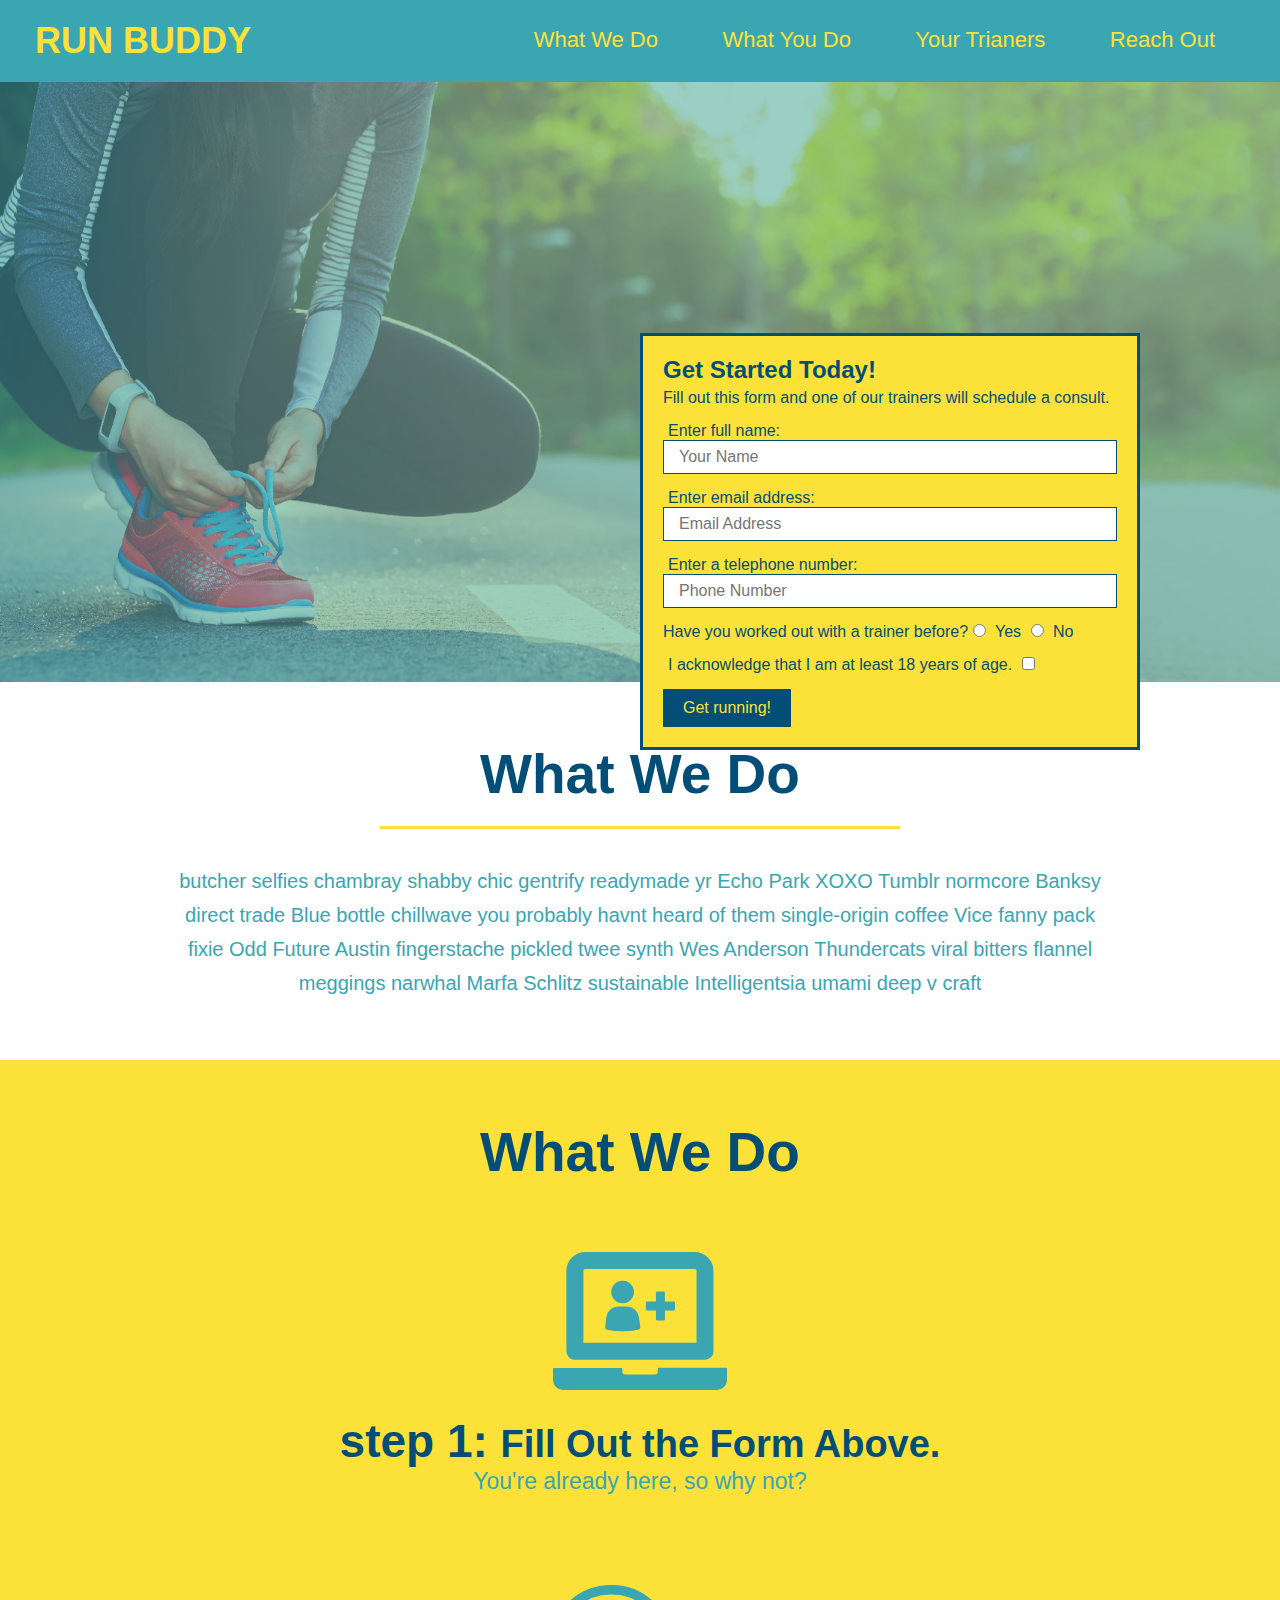
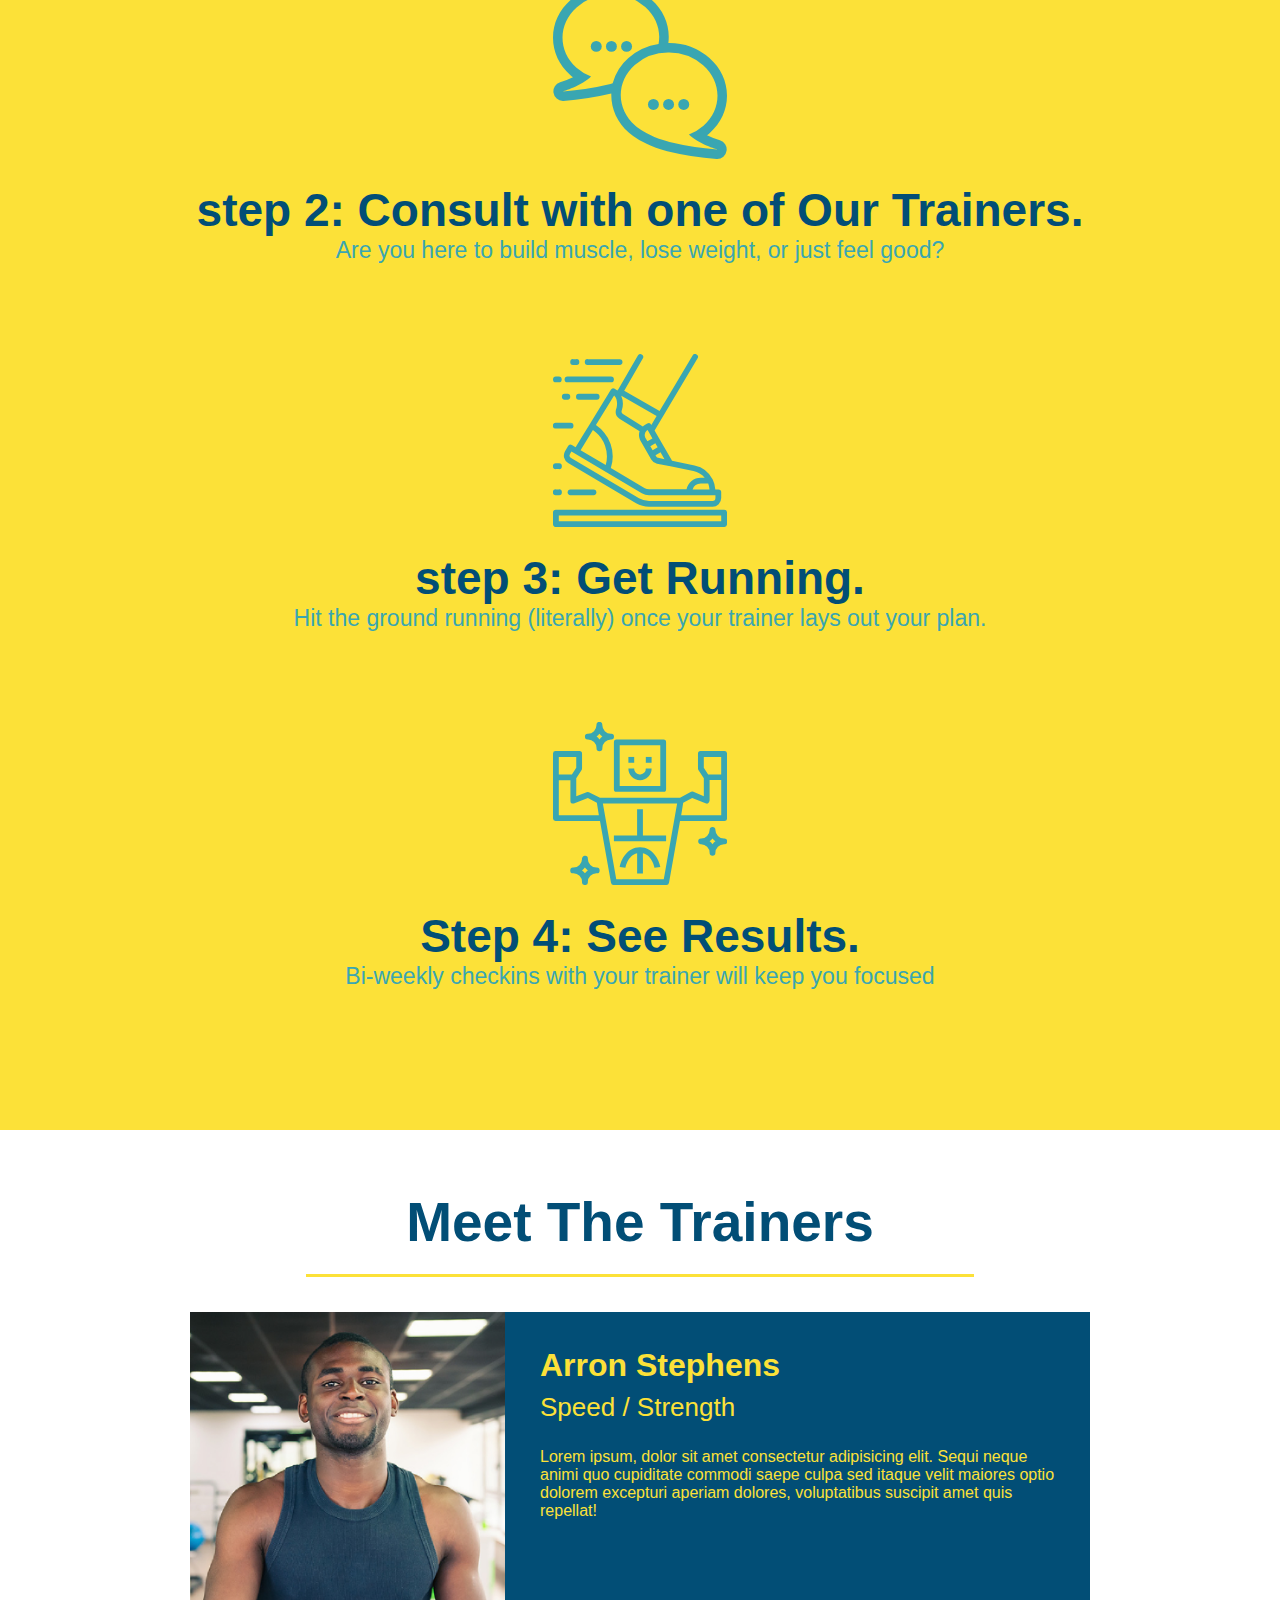
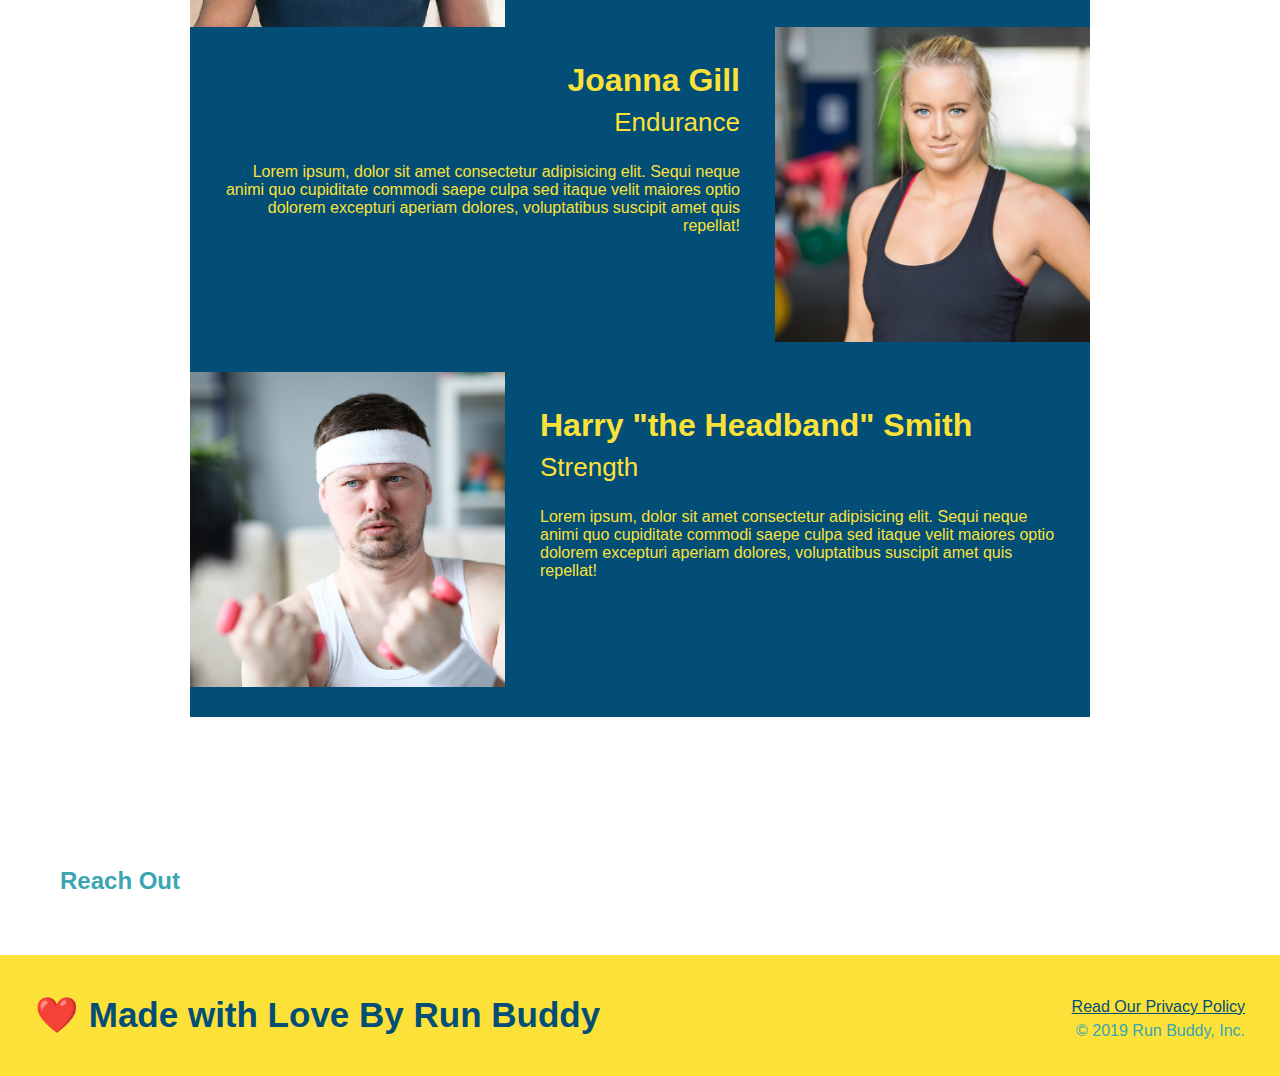
==== commit d7070ea5: "meet the trainers section" ====
--- a/index.html
+++ b/index.html
@@ -104,8 +104,42 @@
      </section>
 
      <!--"meet the trainers" section-->
-     <section>
-        <h2>Meet The Trainers</h2>
+     <section id="you-trainer"class="trainers">
+        <h2 class="section-title primary-border">
+          Meet The Trainers
+        </h2>
+        <article class="trainer">
+          <img src="./assets/images/trainer-1.jpg" alt="Arron Stephens in his workout cloths, ready to pump iron" />
+          <div class="trainer-bio text-left">
+            <h3>Arron Stephens</h3>
+            <h4>Speed / Strength</h4>
+            <p>
+              Lorem ipsum, dolor sit amet consectetur adipisicing elit. Sequi neque animi quo cupiditate commodi saepe culpa sed
+              itaque velit maiores optio dolorem excepturi aperiam dolores, voluptatibus suscipit amet quis repellat!
+            </p>
+          </div>
+          <article class="trainer">
+            <div class="trainer-bio text-right">
+              <h3>Joanna Gill</h3>
+              <h4>Endurance</h4>
+              <p>
+                Lorem ipsum, dolor sit amet consectetur adipisicing elit. Sequi neque animi quo cupiditate commodi saepe culpa sed
+                itaque velit maiores optio dolorem excepturi aperiam dolores, voluptatibus suscipit amet quis repellat!
+              </p>
+            </div>
+            <img src="./assets/images/trainer-2.jpg" alt="Joanna Gill cooling off after a workout" />
+          </article>
+          <article class="trainer">
+            <img src="./assets/images/trainer-3.jpg" alt="Harry Smith wearing a headband and lifting comically small pink weights" />
+            <div class="trainer-bio text-left">
+              <h3>Harry "the Headband" Smith</h3>
+              <h4>Strength</h4>
+              <p>
+                Lorem ipsum, dolor sit amet consectetur adipisicing elit. Sequi neque animi quo cupiditate commodi saepe culpa sed
+                itaque velit maiores optio dolorem excepturi aperiam dolores, voluptatibus suscipit amet quis repellat!
+              </p>
+            </div>
+          </article>
      </section>
      <!--"reach out" section-->
      <section>
--- a/assets/css/style.css
+++ b/assets/css/style.css
@@ -179,4 +179,42 @@
 
   .steps span {
     font-size: 38px;
+  }
+  .trainers {
+    text-align: center;
+  }
+  .trainer {
+    width: 900px;
+    margin: 0 auto 30px auto;
+    background: #024e76;
+    color: #fce138;
+    overflow: auto;
+  }
+  .trainer img {
+    width: 35%;
+    float: left;
+  }
+  .trainer-bio {
+    padding: 35px;
+    float: left;
+    width: 65%;
+  }
+  .text-left {
+    text-align: left;
+  }
+  .text-right {
+    text-align: right;
+  }
+  .trainer-bio h3 {
+    font-size: 32px;
+    margin-bottom: 8px;
+  }
+  .trainer-bio h4 {
+    font-weight: lighter;
+    font-size: 26px;
+    margin-bottom: 25px;
+  }
+  .trainer bio p {
+    font-size: 17px;
+    line-height: 1.3;
   }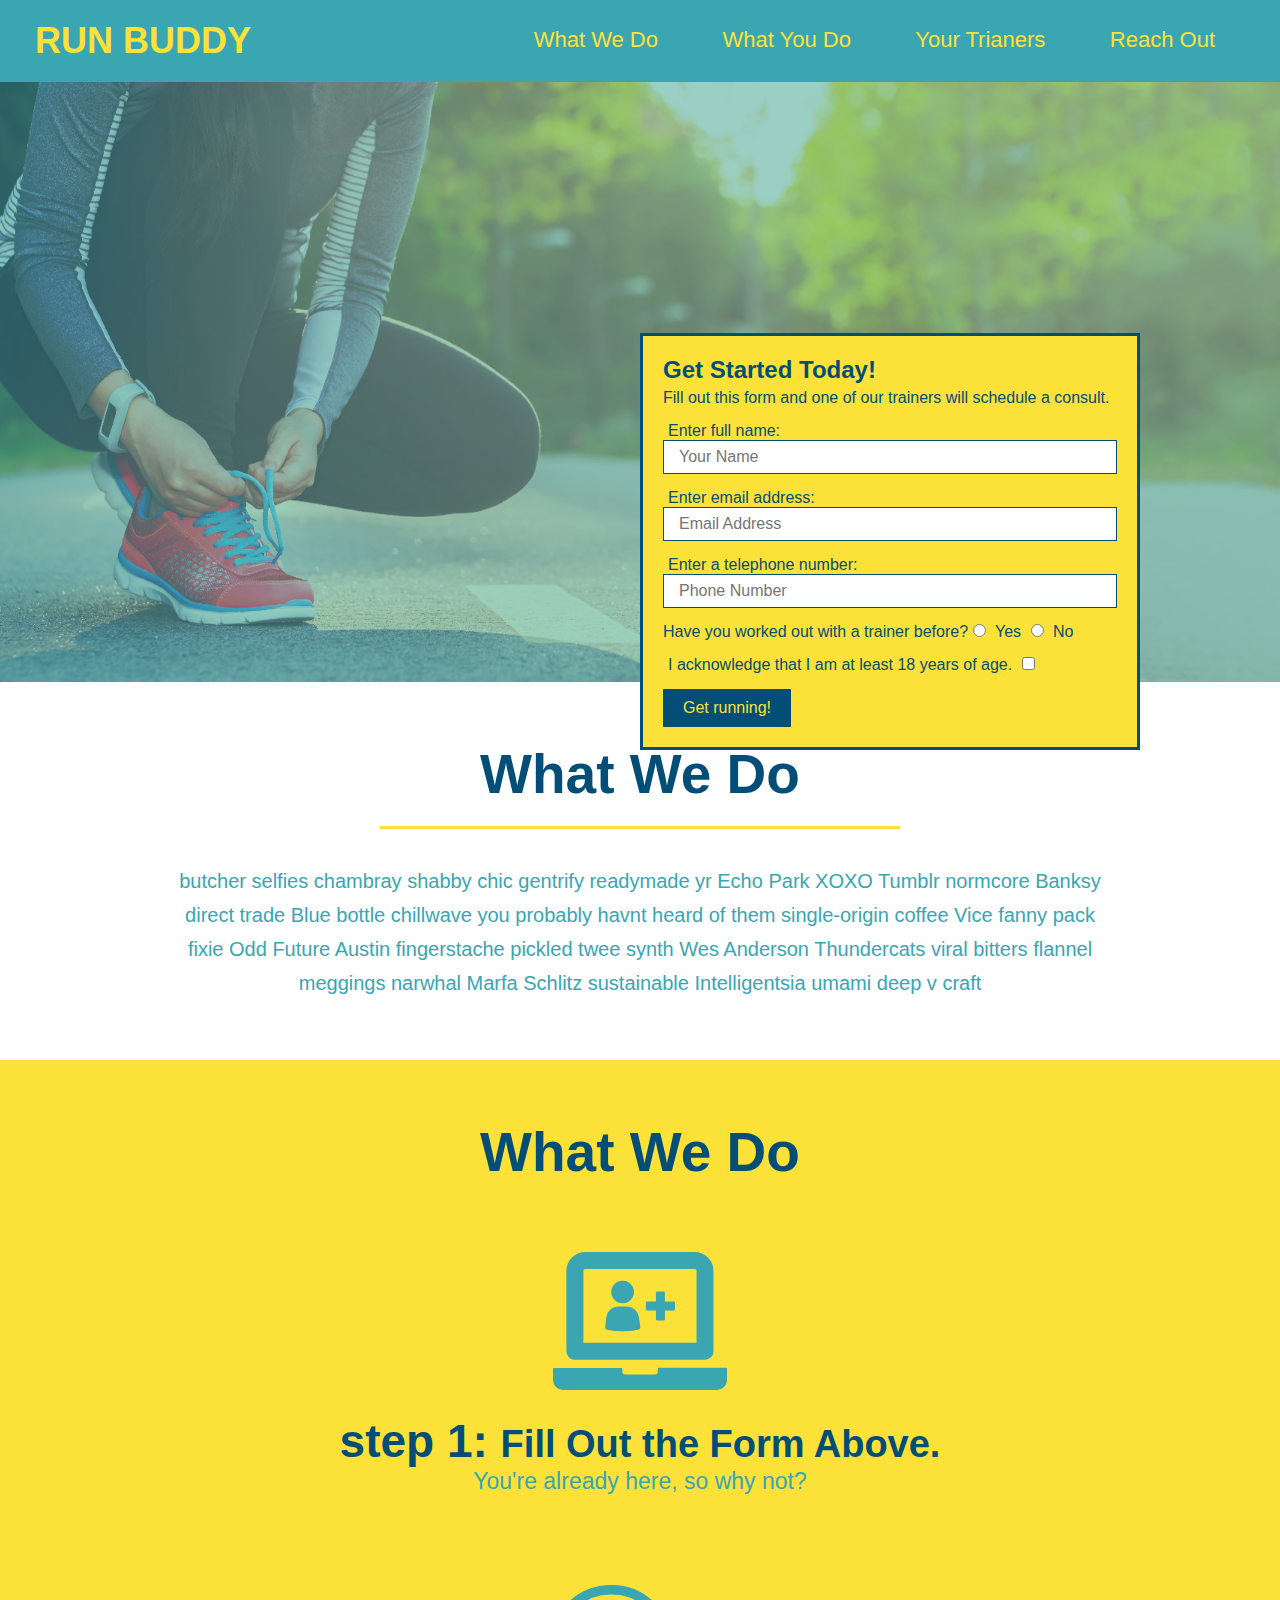
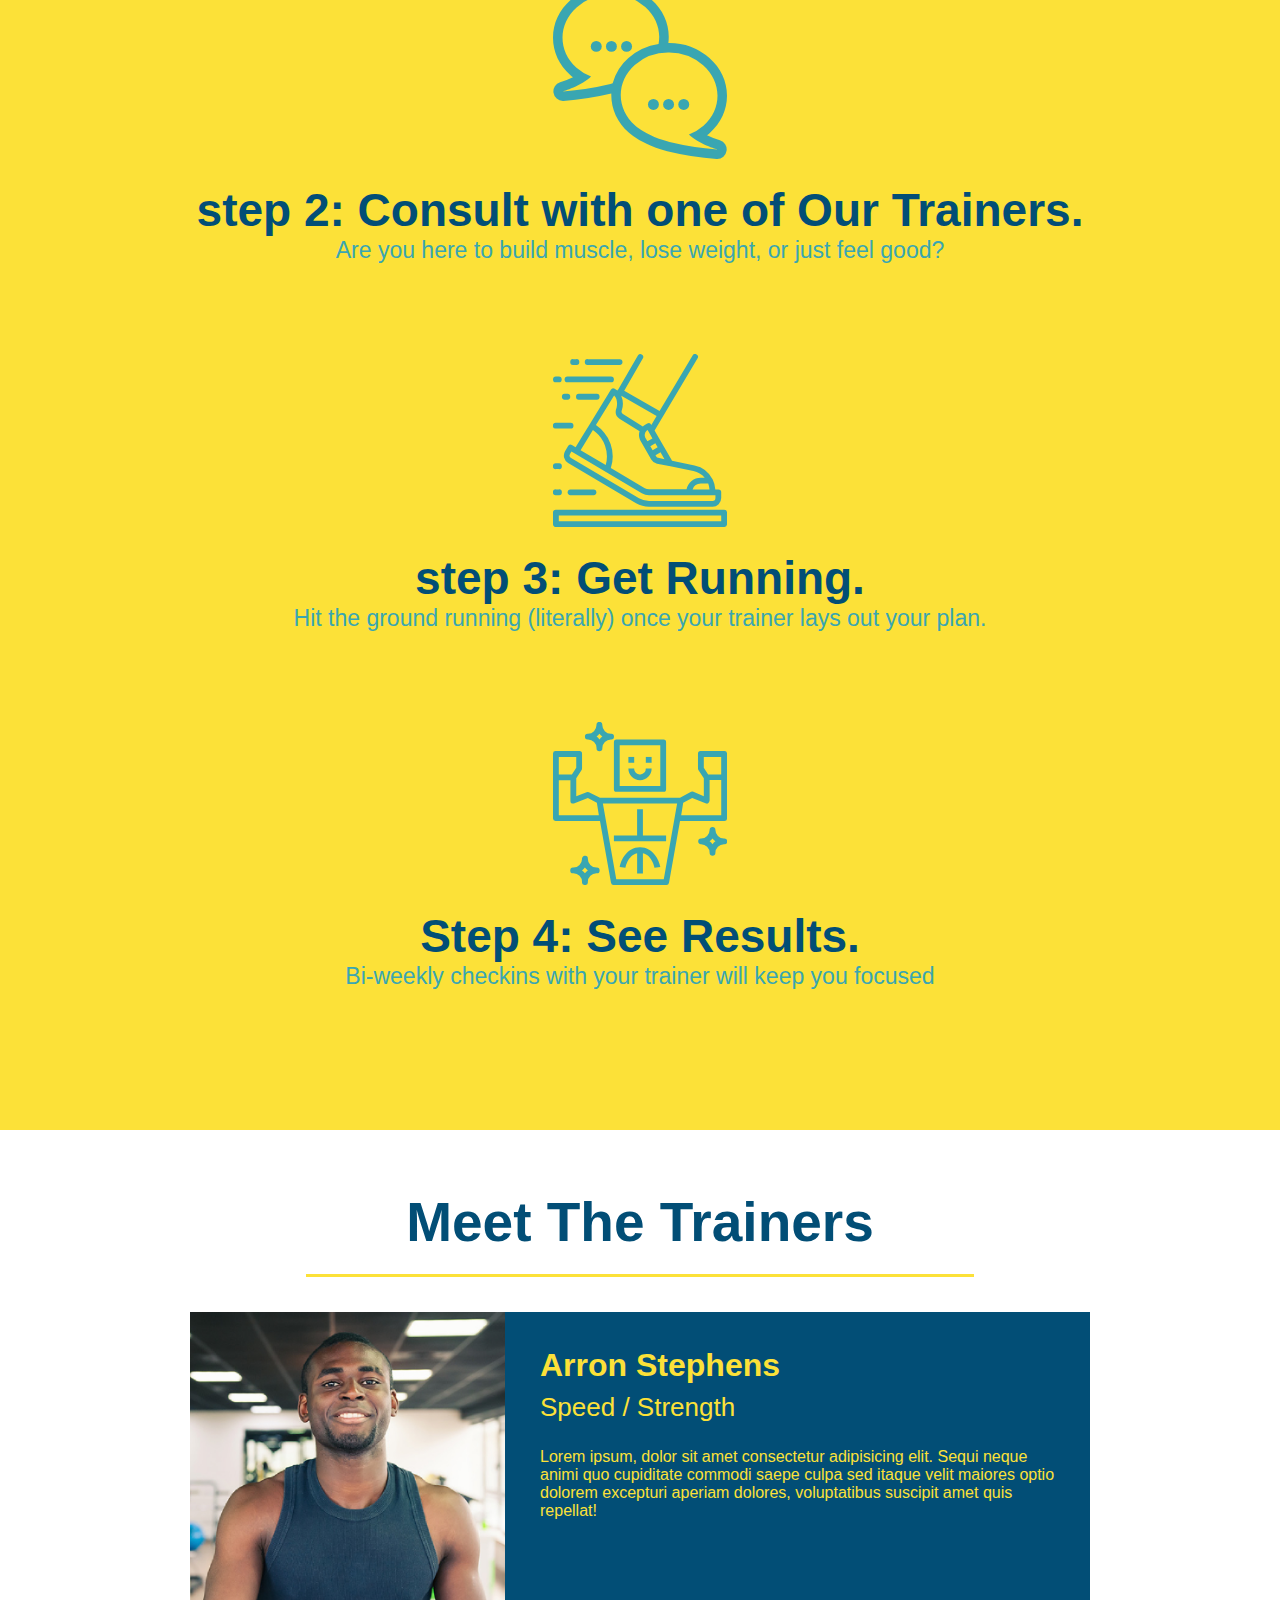
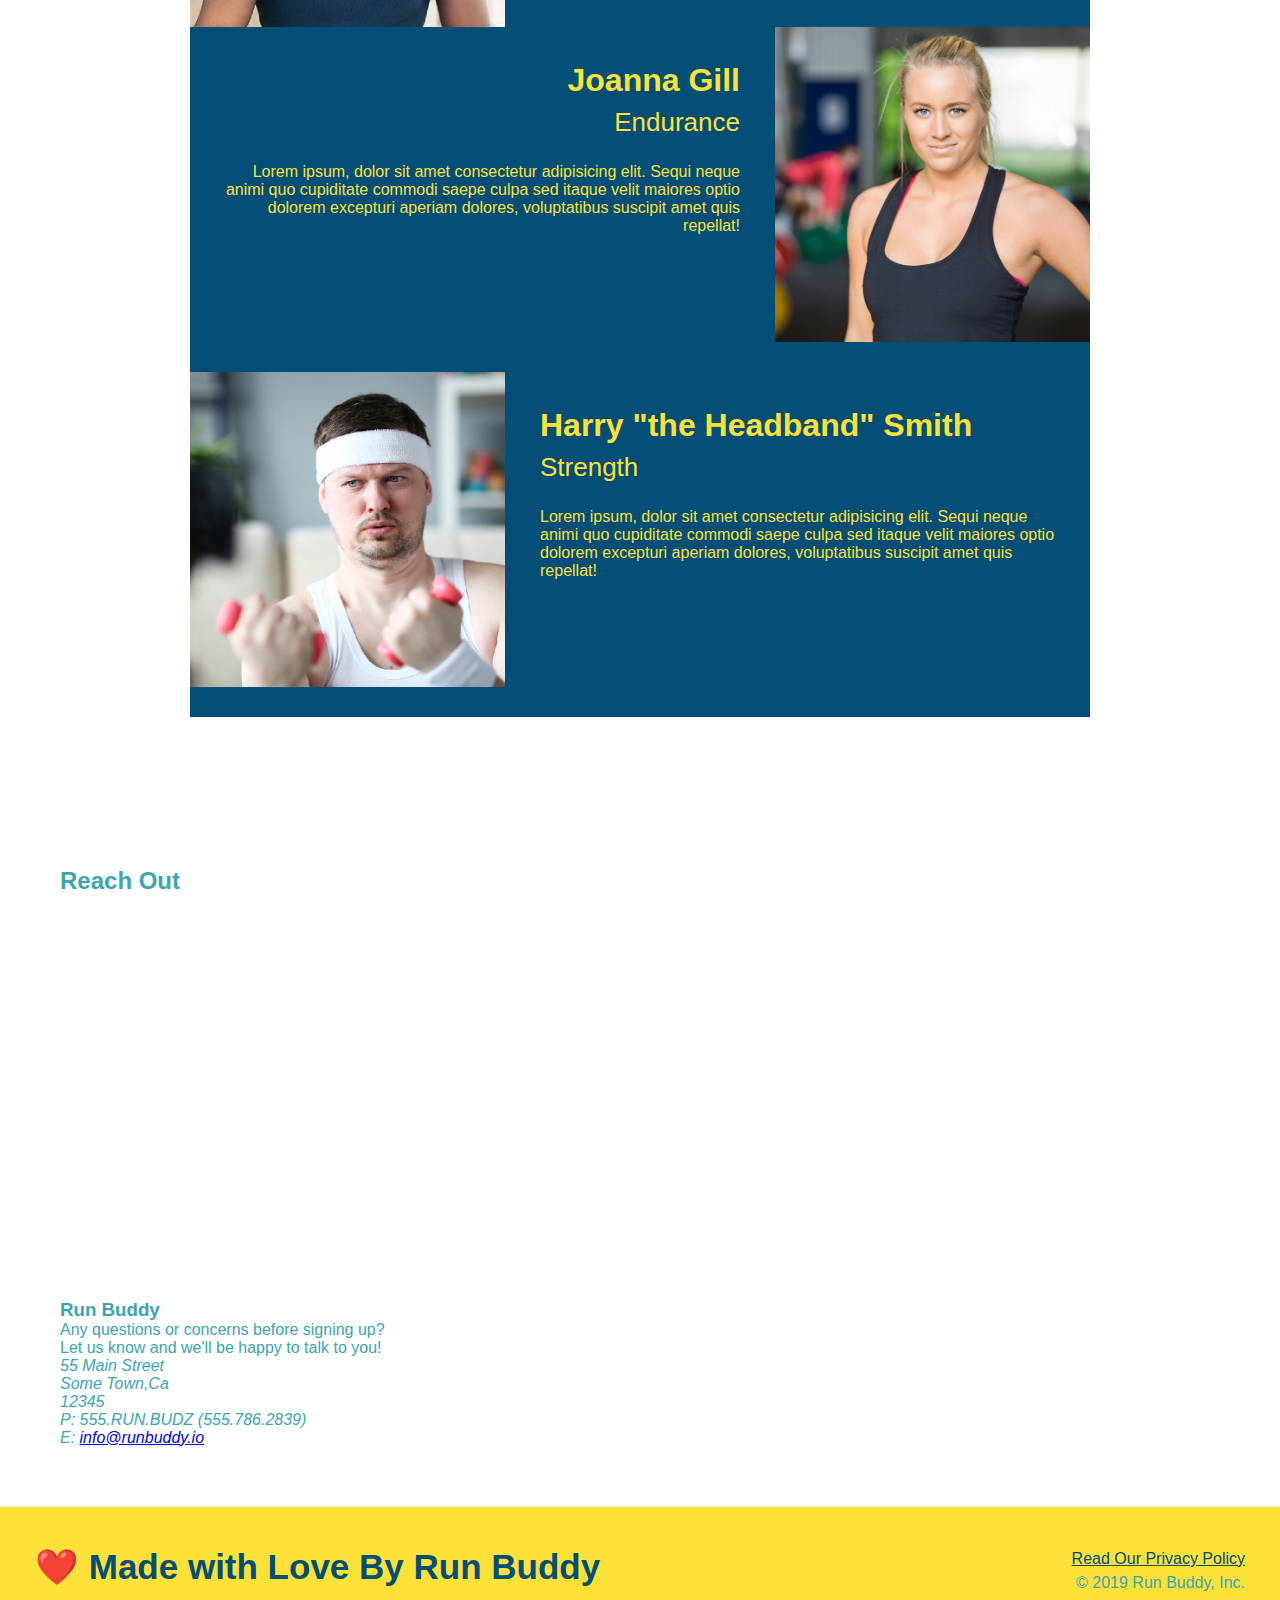
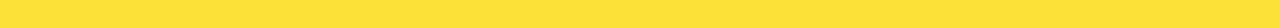
==== commit 69155abb: "add iframe" ====
--- a/index.html
+++ b/index.html
@@ -144,6 +144,32 @@
      <!--"reach out" section-->
      <section>
         <h2>Reach Out</h2>
+        <div class="contact-info">
+          <iframe src="https://www.google.com/maps/embed?pb=!1m18!1m12!1m3!1d3110.9786556050694!2d-121.31204988432813!3d38.76419356238929!2m3!1f0!2f0!3f0!3m2!1i1024!2i768!4f13.1!3m3!1m2!1s0x809b21084011b46f%3A0x19095c6e43747421!2s1450%20Kingswood%20Dr%2C%20Roseville%2C%20CA%2095678!5e0!3m2!1sen!2sus!4v1632954686801!5m2!1sen!2sus" 
+          width="400" 
+          height="400" 
+          style="border:0;" 
+          allowfullscreen="" 
+          loading="lazy">
+        </iframe>
+      </div>
+
+      <div>
+
+        <h3> Run Buddy</h3>
+        <p>
+          Any questions or concerns before signing up?
+          <br />
+          Let us know and we'll be happy to talk to you!
+        </p>
+        <address>
+          55 Main Street <br />
+          Some Town,Ca <br/>
+          12345<br />
+          P: 555.RUN.BUDZ (555.786.2839) <br />
+          E: <a href="mailto:info@runbuddy.io">info@runbuddy.io</a>
+        </address>
+      </div>
      </section>
 
      <!--footer-->
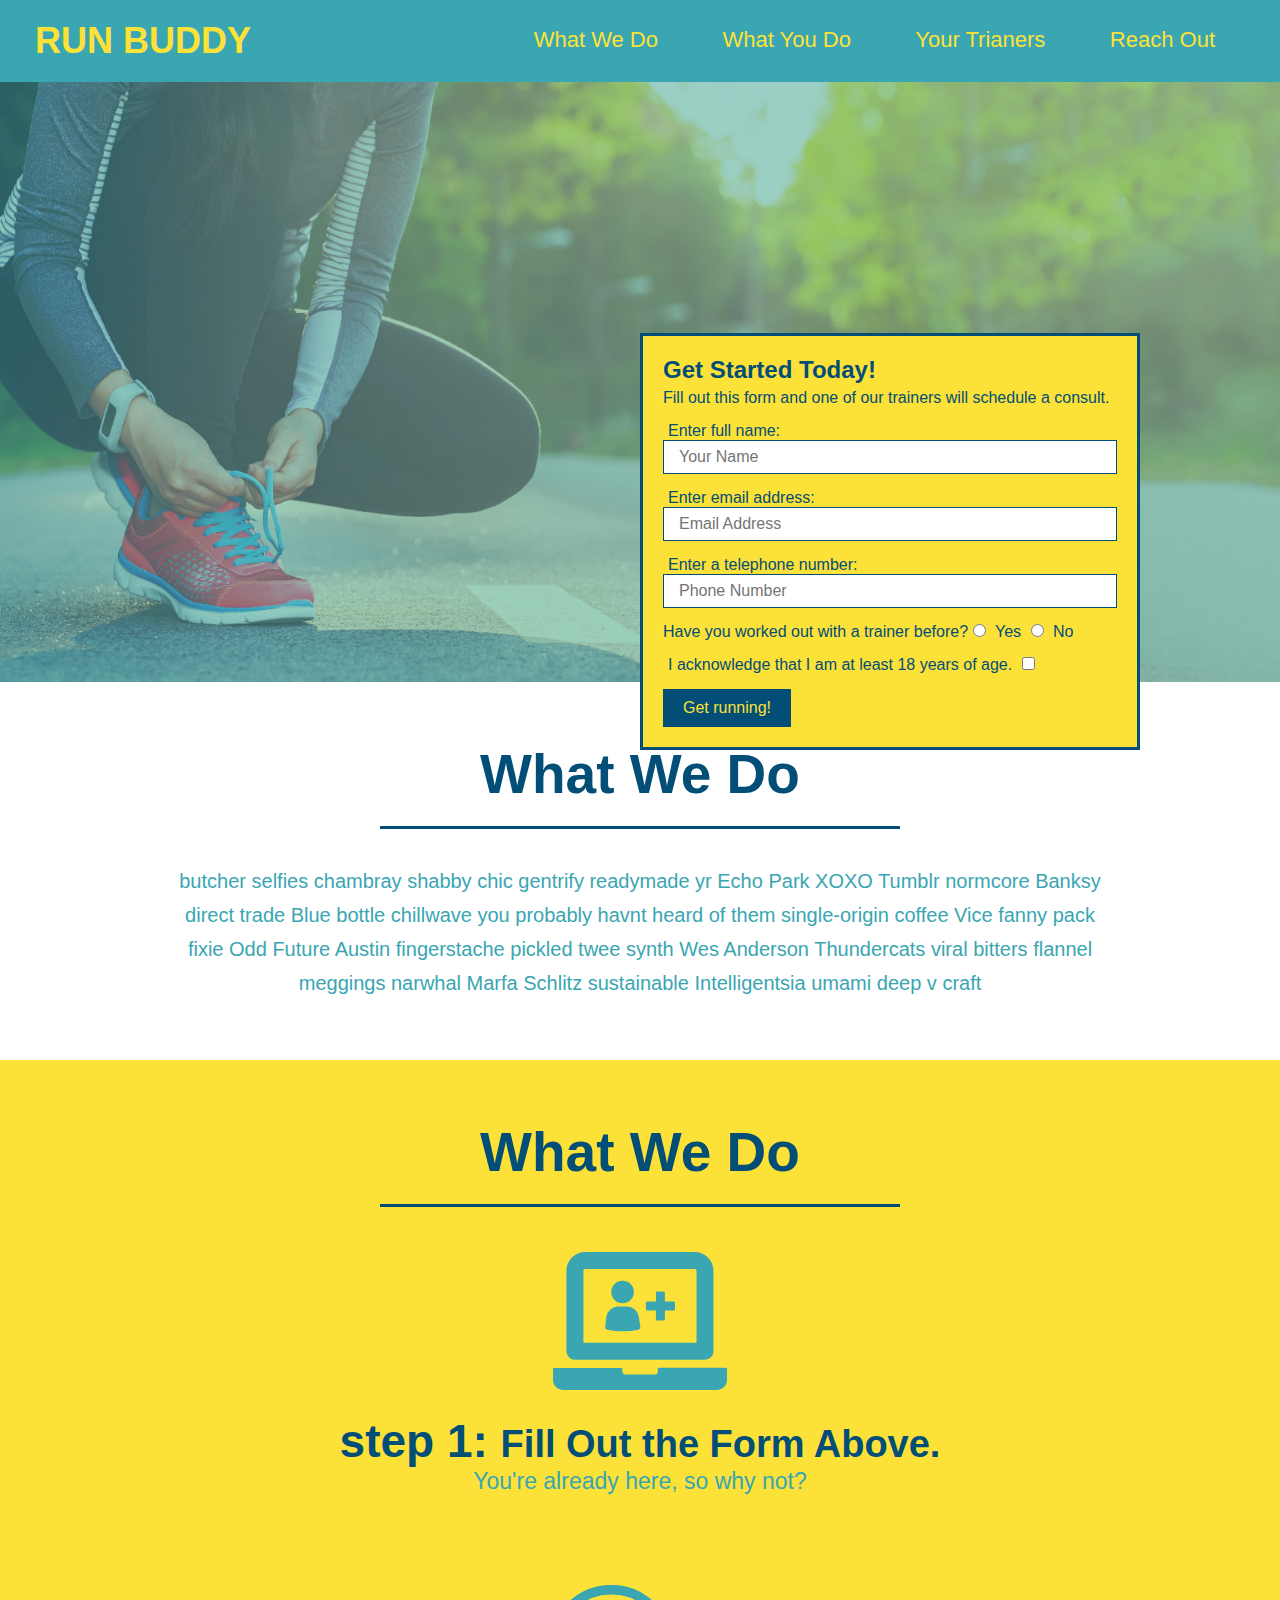
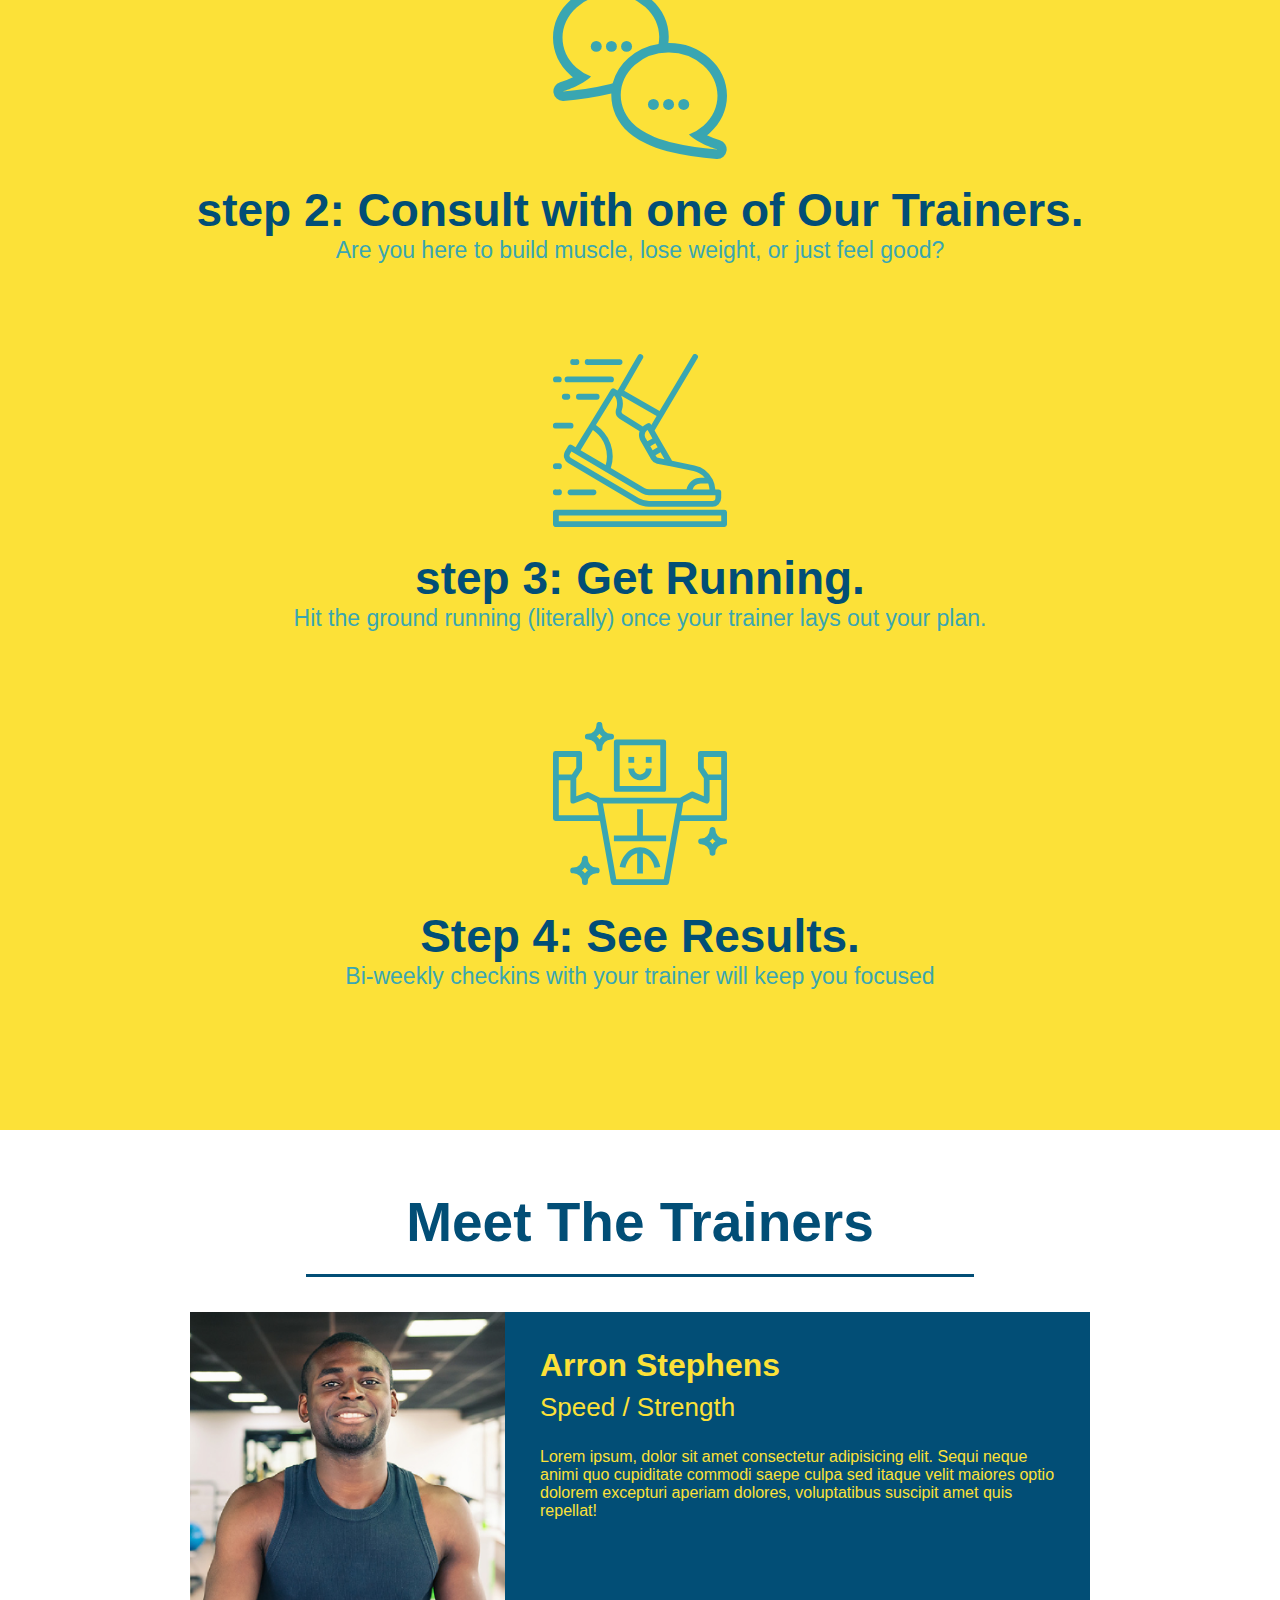
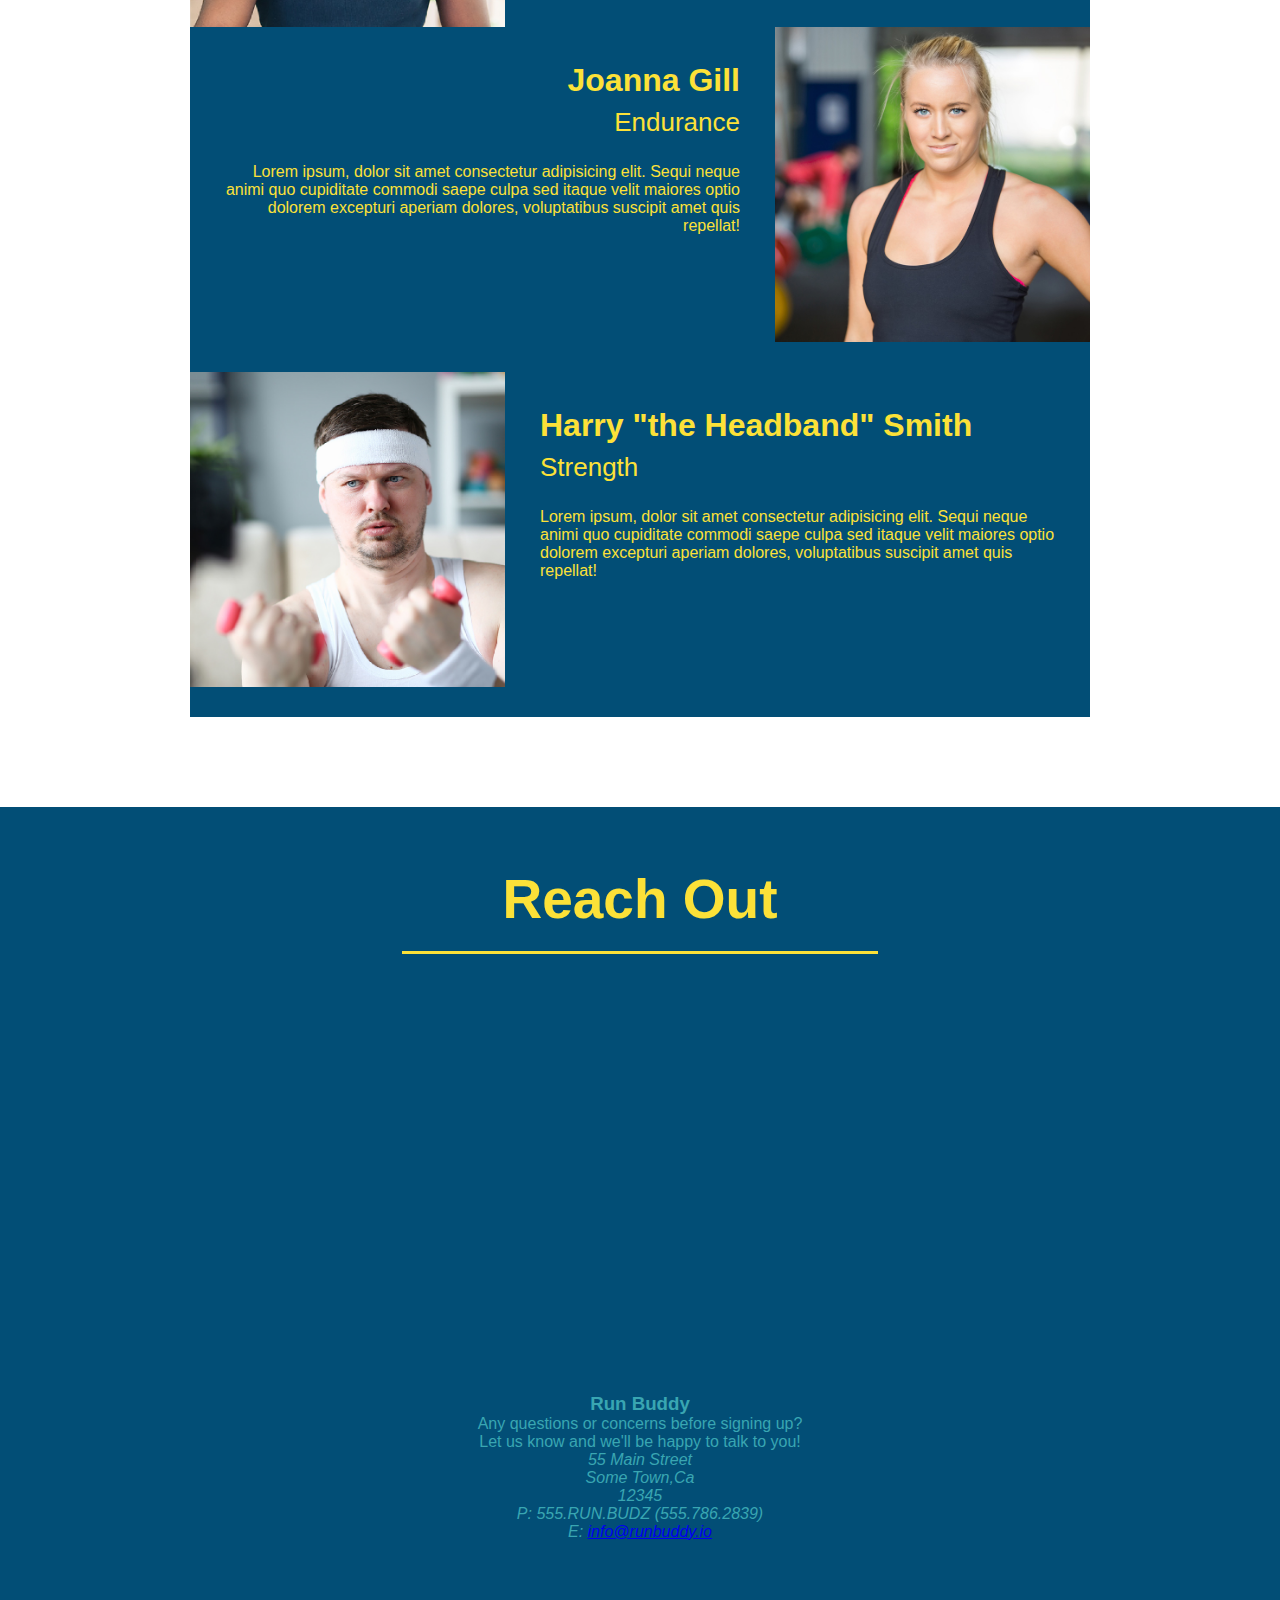
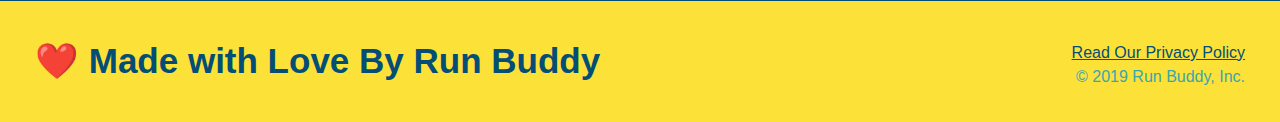
==== commit 3564cce1: "meet the trainers section" ====
--- a/index.html
+++ b/index.html
@@ -142,8 +142,8 @@
           </article>
      </section>
      <!--"reach out" section-->
-     <section>
-        <h2>Reach Out</h2>
+     <section id="reachout" class="contact">
+        <h2 class="section-title secondary-border">Reach Out</h2>
         <div class="contact-info">
           <iframe src="https://www.google.com/maps/embed?pb=!1m18!1m12!1m3!1d3110.9786556050694!2d-121.31204988432813!3d38.76419356238929!2m3!1f0!2f0!3f0!3m2!1i1024!2i768!4f13.1!3m3!1m2!1s0x809b21084011b46f%3A0x19095c6e43747421!2s1450%20Kingswood%20Dr%2C%20Roseville%2C%20CA%2095678!5e0!3m2!1sen!2sus!4v1632954686801!5m2!1sen!2sus" 
           width="400" 
--- a/assets/css/style.css
+++ b/assets/css/style.css
@@ -217,4 +217,49 @@
   .trainer bio p {
     font-size: 17px;
     line-height: 1.3;
-  }+  }
+  .section-title {
+    font-size: 55px;
+    display: inline-block;
+    padding: 0 100px 20px 100px;
+    border-bottom: 3px solid;
+    margin-bottom: 35px;
+    color: #024e76;
+  }
+  /* REACH OUT STYLES START */
+.contact {
+  text-align: center;
+  background: #024e76;
+}
+.contact h2 {
+  color: #fce138;
+}
+.contact-info iframe {
+  width: 400px;
+  height: 400px;
+}
+.contact-info div {
+  width: 410px;
+  display: inline-block;
+  vertical-align: top;
+  text-align: left;
+  margin: 30px 0 0 60px;
+  color: white;
+}
+.contact-info h3 {
+  color: #fce138;
+  font-size: 32px;
+}
+
+.contact-info p, .contact-info address {
+  margin: 20px 0;
+  line-height: 1.5;
+  font-size: 20px;
+  font-style: normal;
+}
+
+.contact-info a {
+  color: #fce138;
+}
+
+/* REACH OUT STYLES END 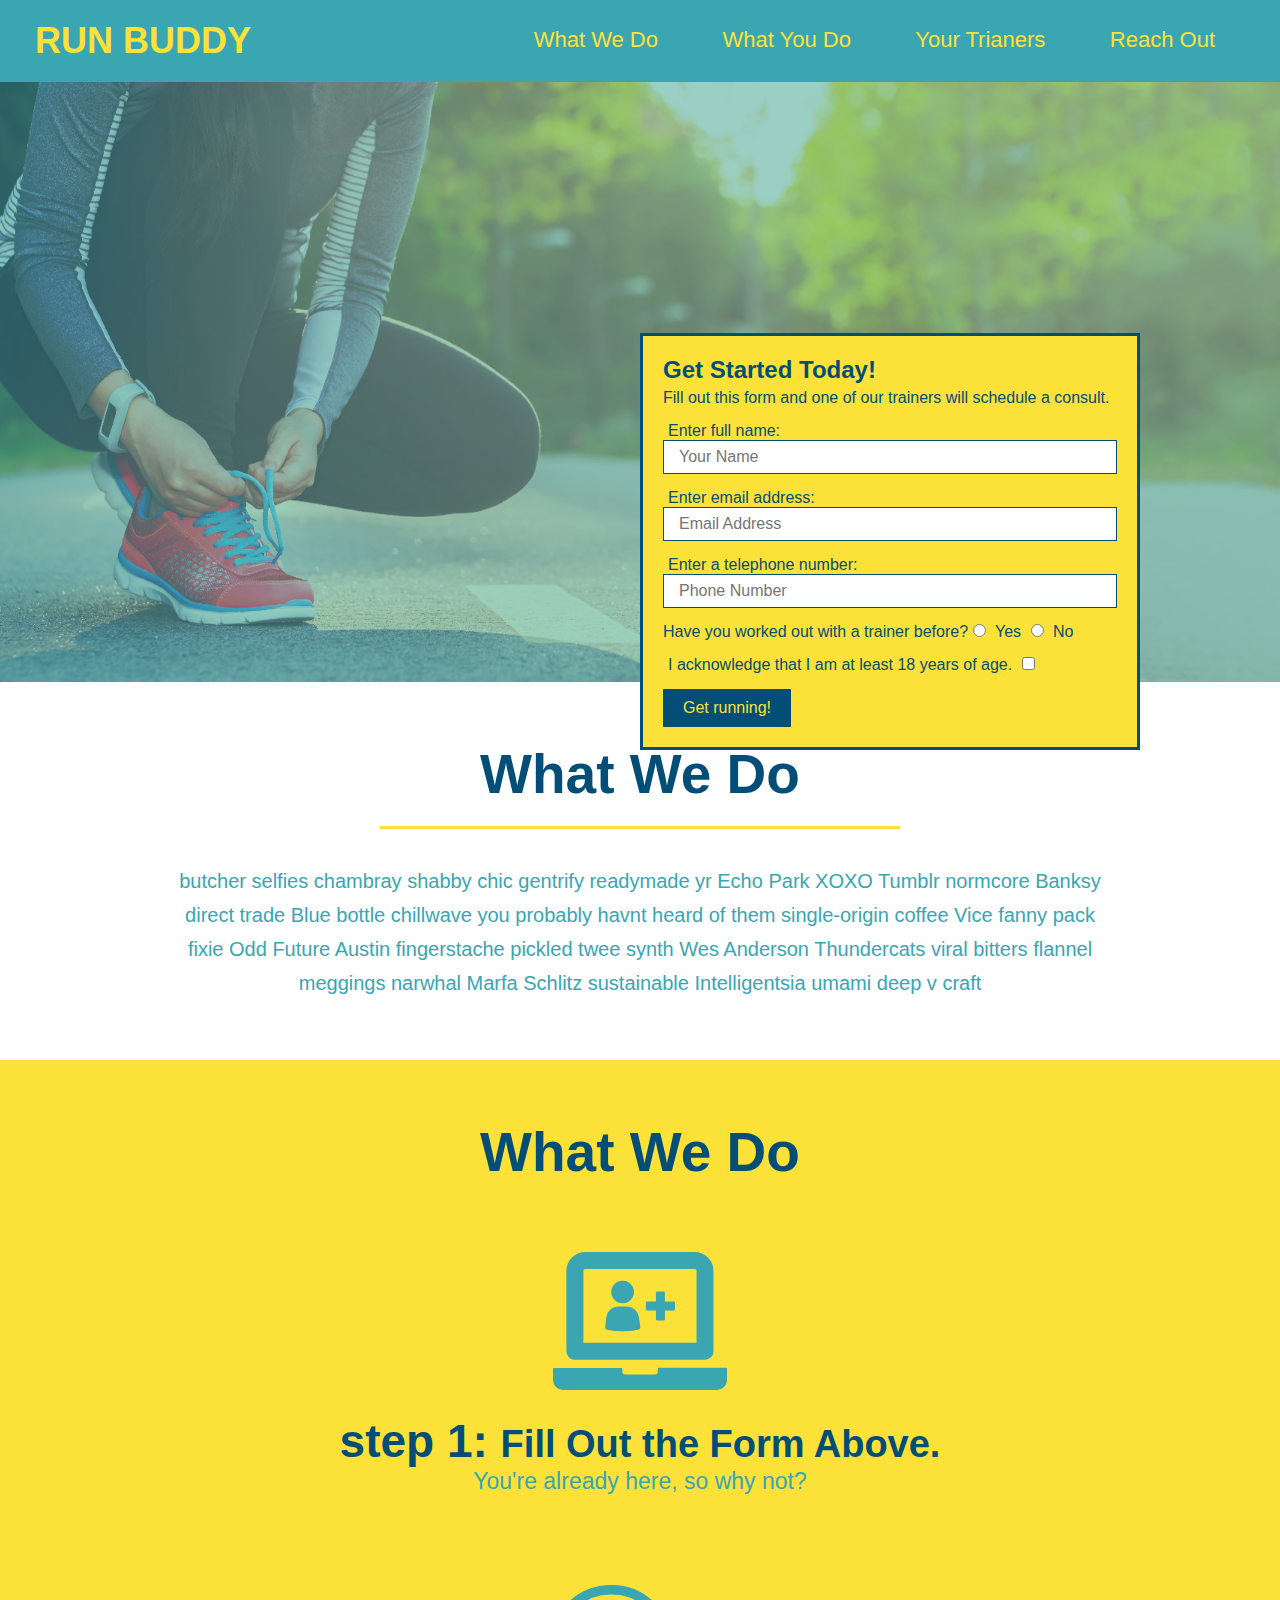
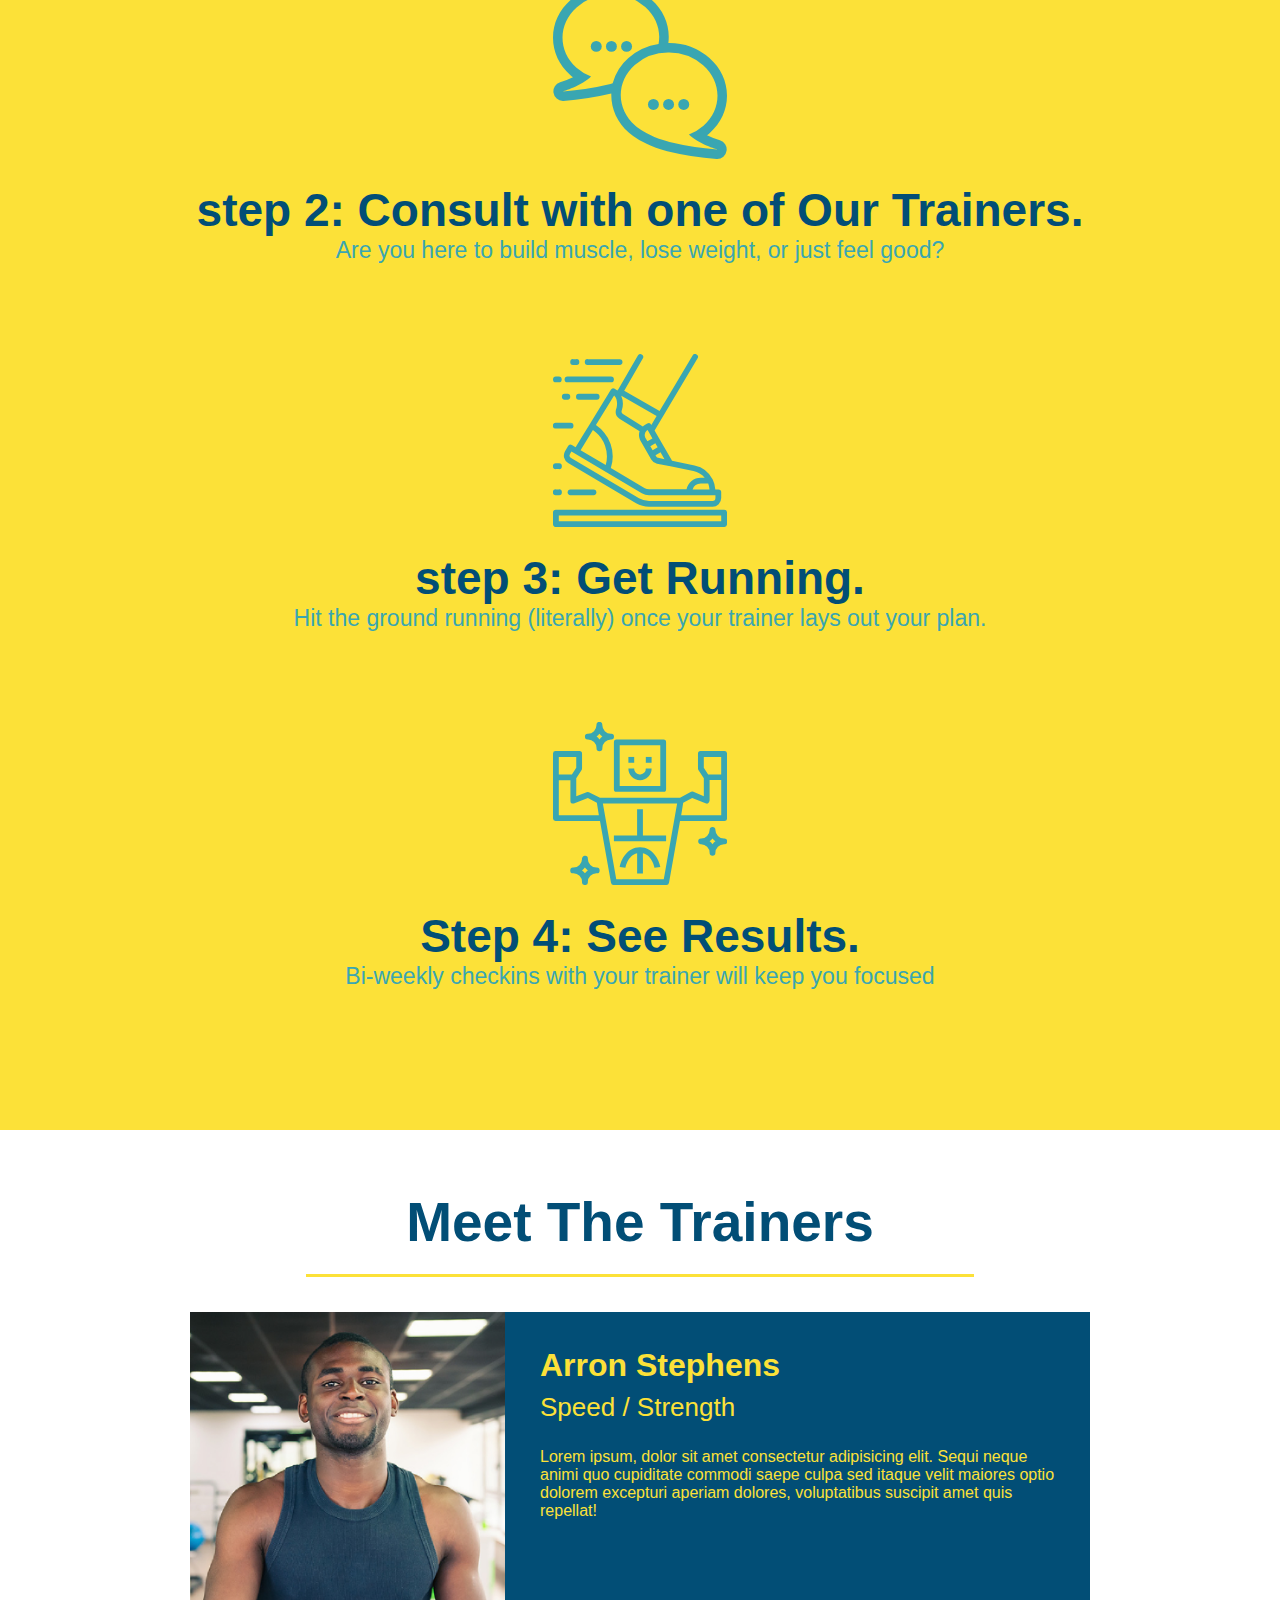
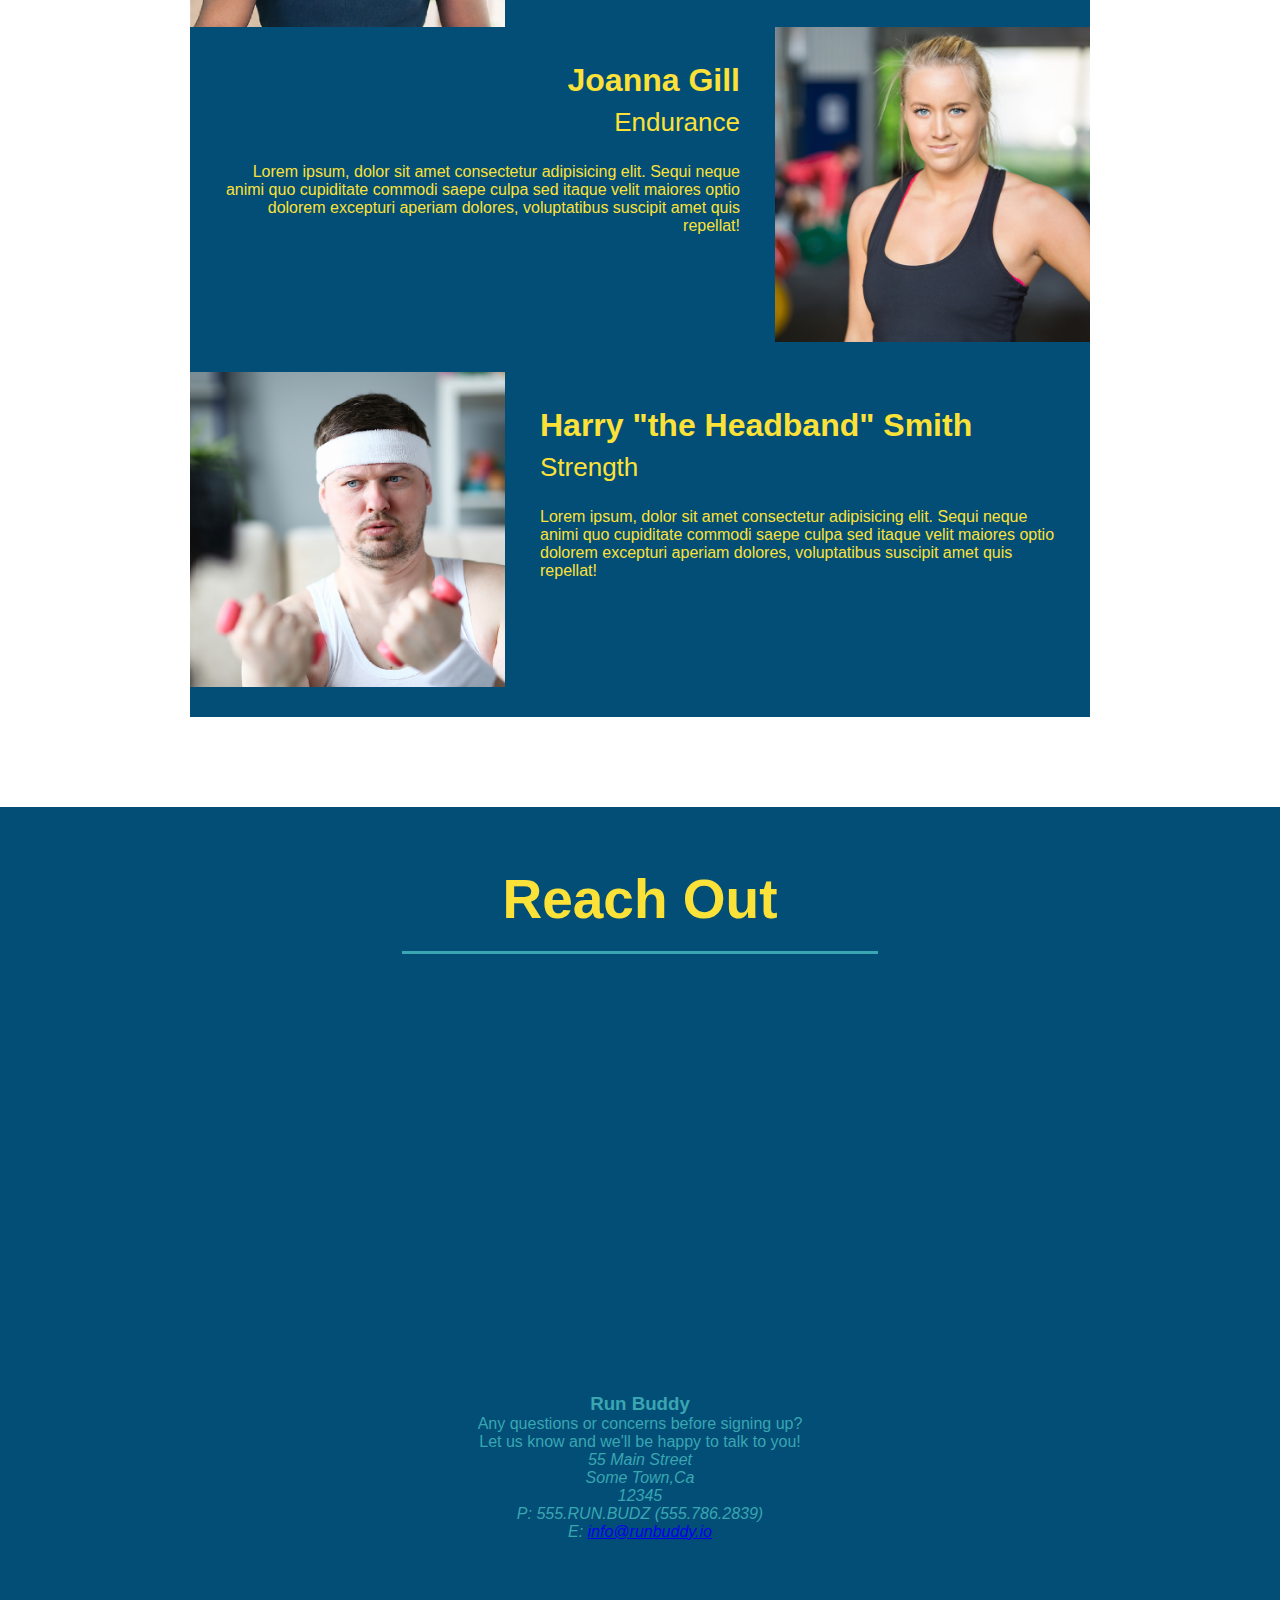
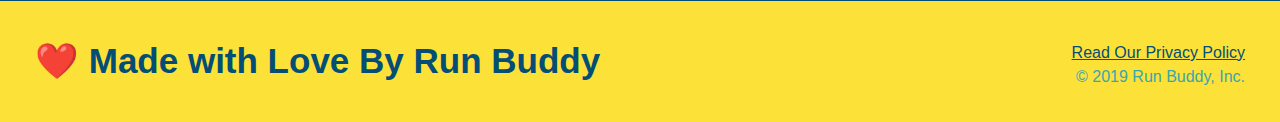
==== commit a365a260: "privacy policy" ====
--- a/index.html
+++ b/index.html
@@ -6,7 +6,7 @@
    <title>Run Buddy</title>
   </head>
 <body>
-    <!-- navigation -->
+    
     <header>
       <h1>
        <a href="/">RUN BUDDY</a>
@@ -175,7 +175,7 @@
      <!--footer-->
      <footer>
          <div>
-             <a href="#">Read Our Privacy Policy</a><br />
+             <a href="./privacy-policy.html">Read Our Privacy Policy</a><br />
              &copy; 2019 Run Buddy, Inc.
          </div>
         <h2>❤️ Made with Love By Run Buddy</h2>
--- a/assets/css/style.css
+++ b/assets/css/style.css
@@ -218,14 +218,7 @@
     font-size: 17px;
     line-height: 1.3;
   }
-  .section-title {
-    font-size: 55px;
-    display: inline-block;
-    padding: 0 100px 20px 100px;
-    border-bottom: 3px solid;
-    margin-bottom: 35px;
-    color: #024e76;
-  }
+ 
   /* REACH OUT STYLES START */
 .contact {
   text-align: center;
@@ -251,7 +244,8 @@
   font-size: 32px;
 }
 
-.contact-info p, .contact-info address {
+.contact-info p, 
+.contact-info address {
   margin: 20px 0;
   line-height: 1.5;
   font-size: 20px;
